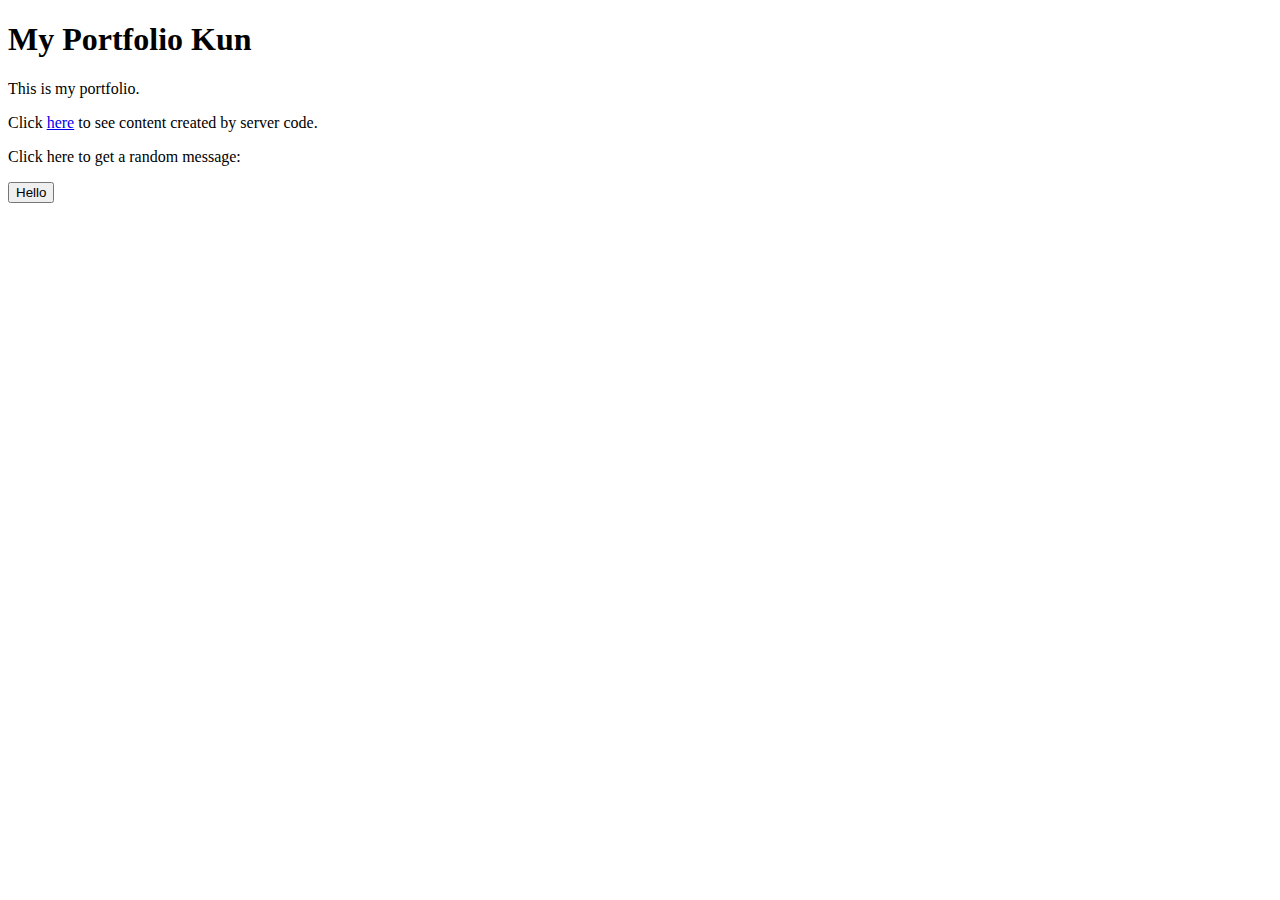
==== portfolio/src/main/webapp/index.html @ 441ecc34 "Update index.html" ====
<!DOCTYPE html>
<html>
  <head>
    <meta charset="UTF-8">
    <title>My Portfolio</title>
    <link rel="stylesheet" href="style.css">
    <script src="script.js"></script>
  </head>
  <body>
    <div id="content">
      <h1>My Portfolio Kun</h1>
      <p>This is my portfolio.</p>
      <p>Click <a href="/hello">here</a> to see content created by server code.</p>
      <p>Click here to get a random message:</p>
      <button onclick="addRandomGreeting()">Hello</button>
      <div id="greeting-container"></div>
    </div>
  </body>
</html>
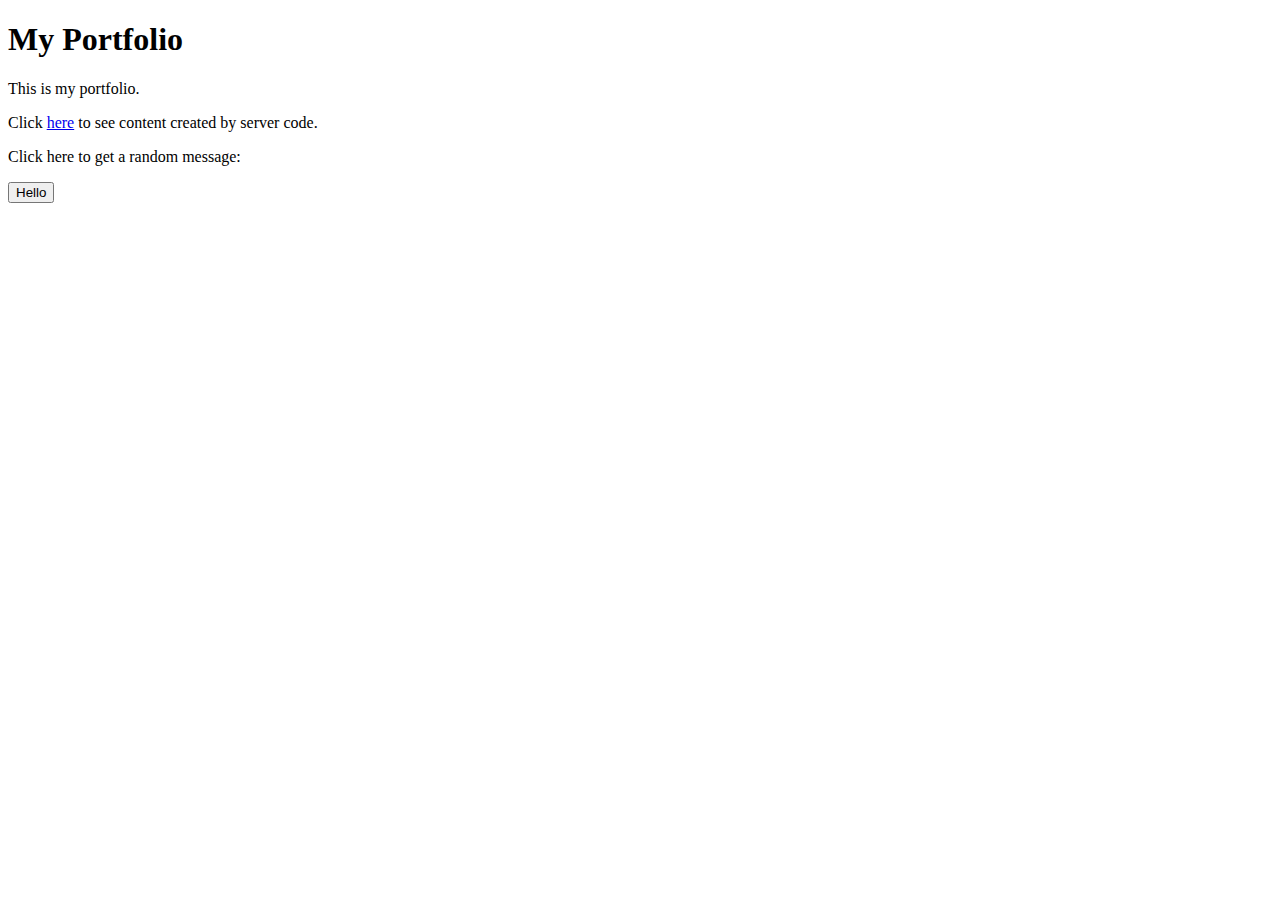
==== commit 071fcf11: "Update index.html" ====
--- a/portfolio/src/main/webapp/index.html
+++ b/portfolio/src/main/webapp/index.html
@@ -8,7 +8,7 @@
   </head>
   <body>
     <div id="content">
-      <h1>My Portfolio Kun</h1>
+      <h1>My Portfolio</h1>
       <p>This is my portfolio.</p>
       <p>Click <a href="/hello">here</a> to see content created by server code.</p>
       <p>Click here to get a random message:</p>
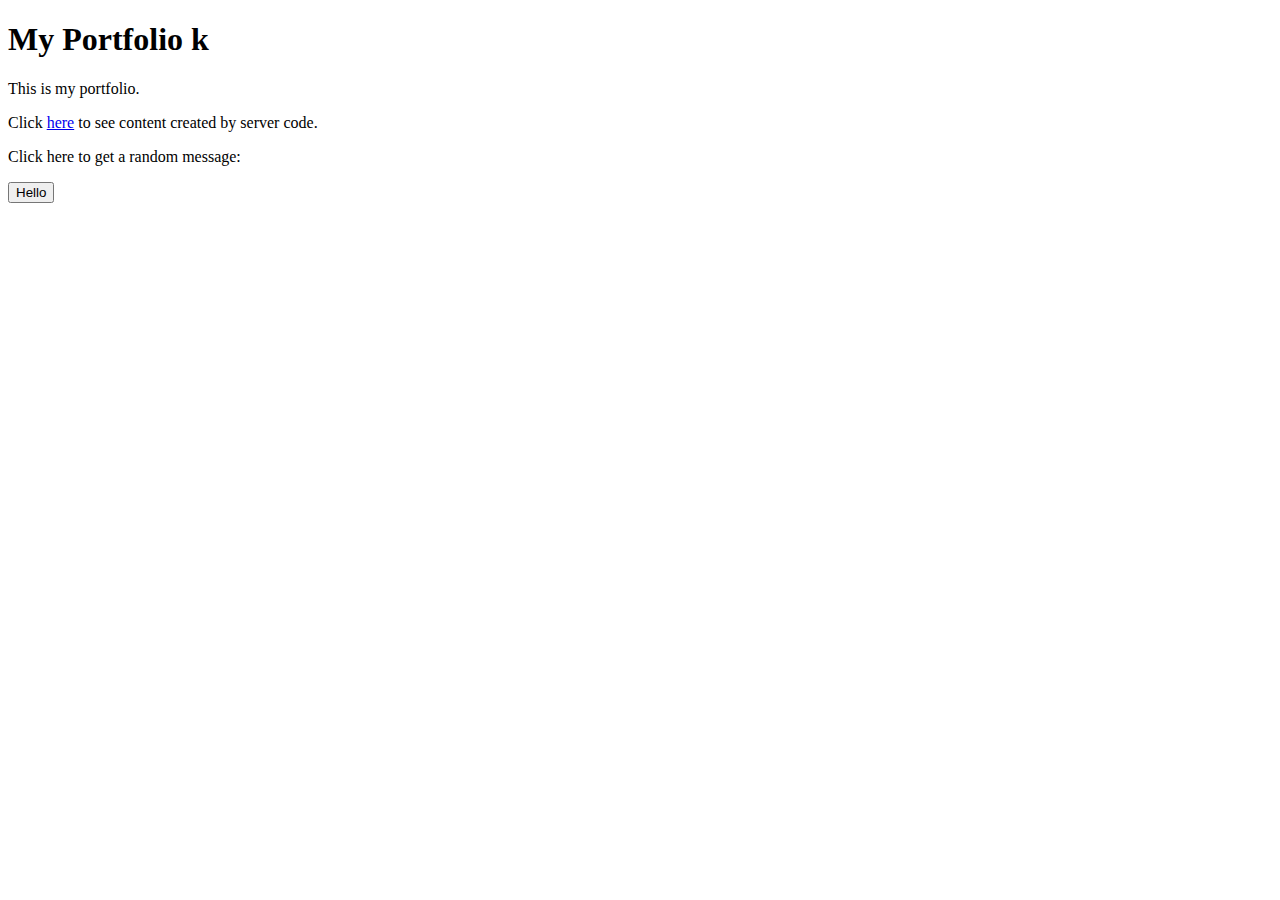
==== commit 2c68f404: "Update index.html" ====
--- a/portfolio/src/main/webapp/index.html
+++ b/portfolio/src/main/webapp/index.html
@@ -8,7 +8,7 @@
   </head>
   <body>
     <div id="content">
-      <h1>My Portfolio</h1>
+      <h1>My Portfolio k</h1>
       <p>This is my portfolio.</p>
       <p>Click <a href="/hello">here</a> to see content created by server code.</p>
       <p>Click here to get a random message:</p>
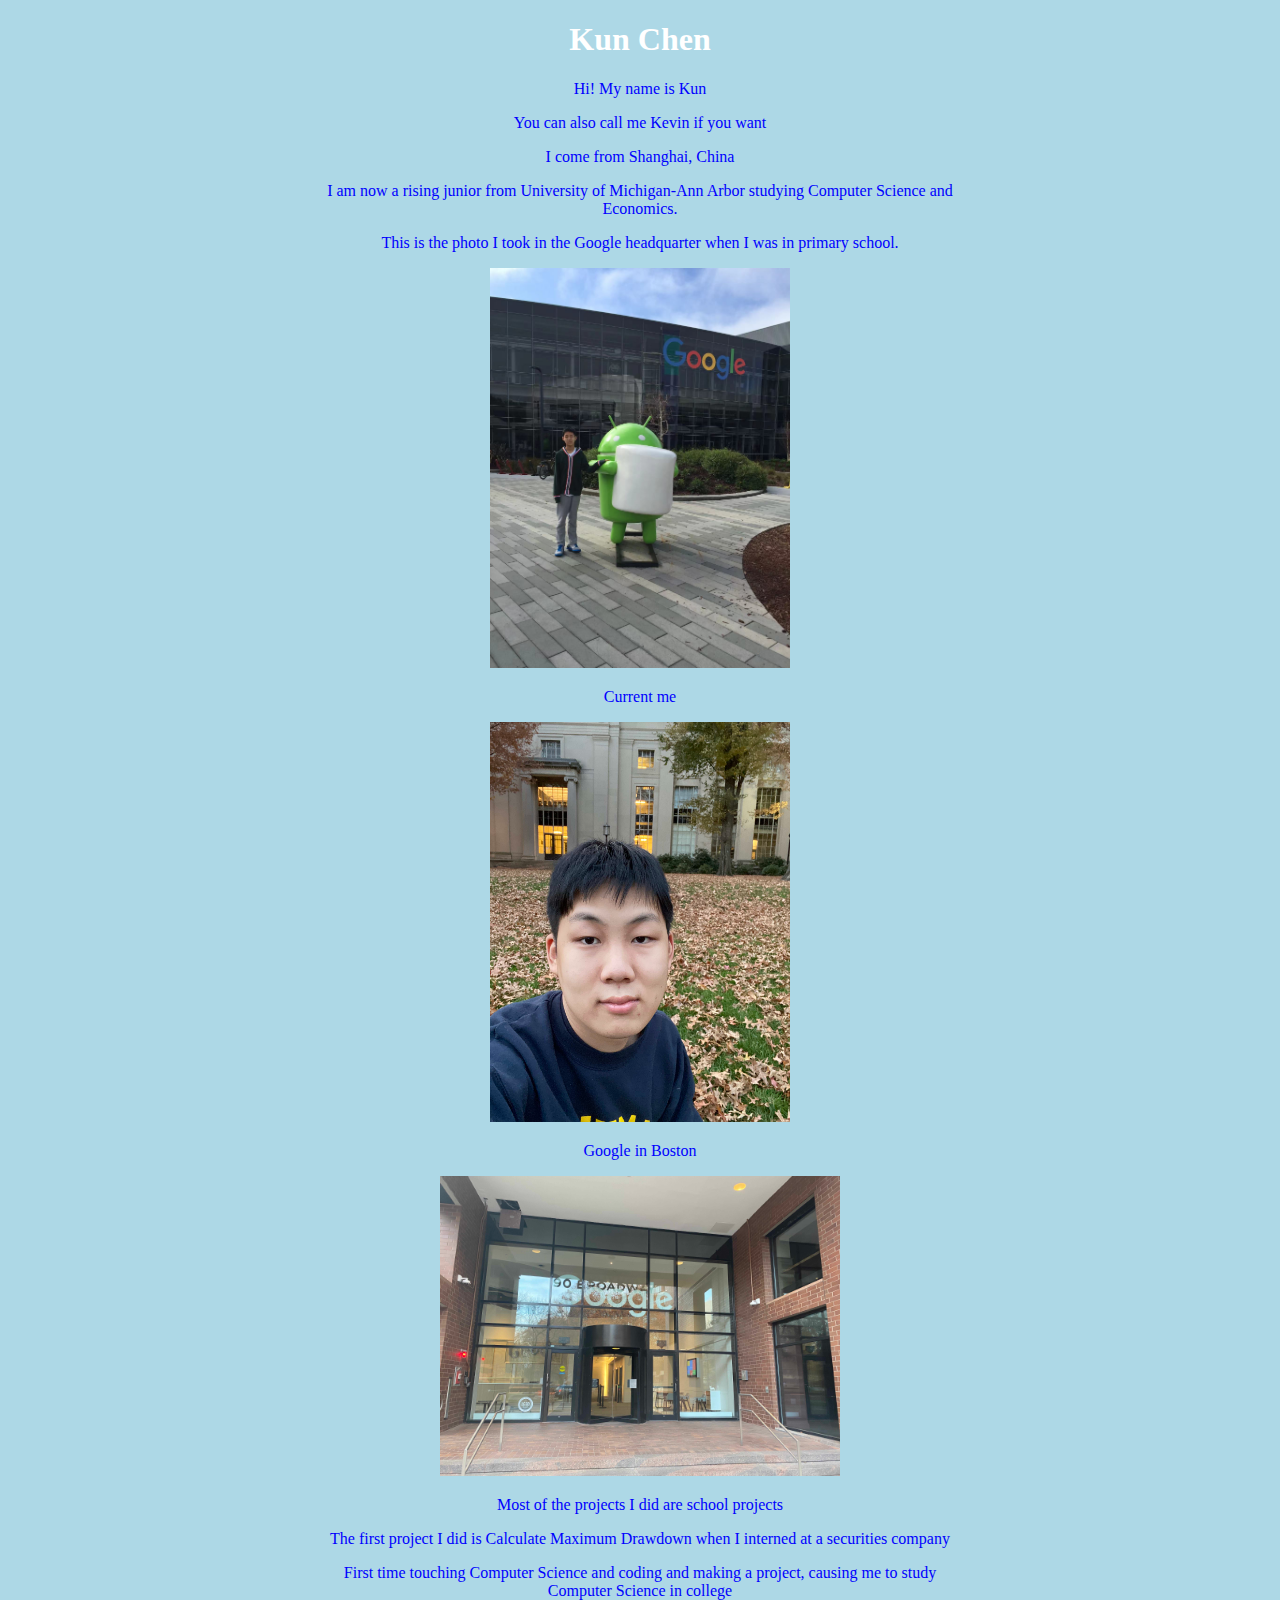
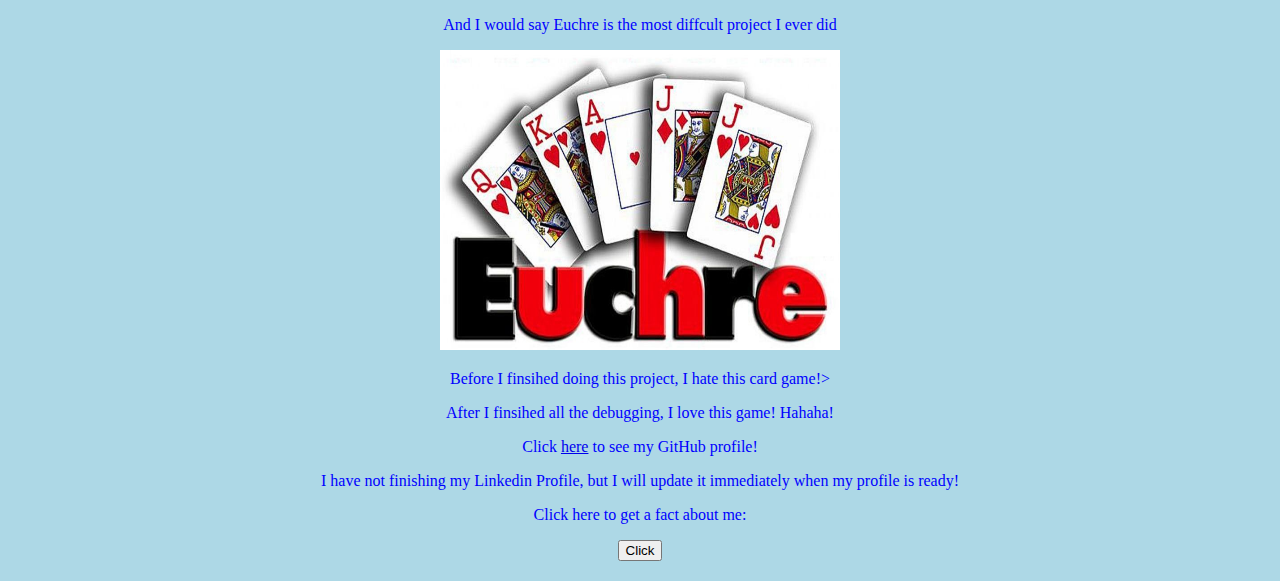
==== commit 0b176263: "YOUR COMMIT MESSAGE" ====
--- a/portfolio/src/main/webapp/index.html
+++ b/portfolio/src/main/webapp/index.html
@@ -7,13 +7,40 @@
     <script src="script.js"></script>
   </head>
   <body>
-    <div id="content">
-      <h1>My Portfolio k</h1>
-      <p>This is my portfolio.</p>
-      <p>Click <a href="/hello">here</a> to see content created by server code.</p>
-      <p>Click here to get a random message:</p>
-      <button onclick="addRandomGreeting()">Hello</button>
+    <div id="head">
+      <h1>Kun Chen</h1>
+  </div>
+      <div id="content">
+      <p>Hi! My name is Kun</p>
+      <p>You can also call me Kevin if you want</p>
+      <p>I come from Shanghai, China</p>
+      <p>I am now a rising junior from University of Michigan-Ann Arbor studying Computer Science and Economics.</p>
+      <p>This is the photo I took in the Google headquarter when I was in primary school.</p>
+      <img src="Image/1.jpg"
+      width="300"
+      height="400"/>
+      <p>Current me</p>
+      <img src="Image/2.jpg"
+      width="300"
+      height="400"/>
+      <p>Google in Boston</p>
+      <img src="Image2/3.jpg"
+      width="400"
+      height="300"/>
+      <p>Most of the projects I did are school projects</p>
+      <p>The first project I did is Calculate Maximum Drawdown when I interned at a securities company</p>
+      <p>First time touching Computer Science and coding and making a project, causing me to study Computer Science in college</p>
+      <p>And I would say Euchre is the most diffcult project I ever did</p>
+      <img src="Image/Euchre1.jpeg"
+      width="400"
+      height="300"/>
+      <p>Before I finsihed doing this project, I hate this card game!></p>
+      <p>After I finsihed all the debugging, I love this game! Hahaha!</p>
+      <p>Click <a href="https://github.com/kunchen7">here</a> to see my GitHub profile!</p>
+      <p>I have not finishing my Linkedin Profile, but I will update it immediately when my profile is ready!</p>
+      <p>Click here to get a fact about me:</p>
+      <button onclick="addRandomGreeting()">Click</button>
+    </div>
       <div id="greeting-container"></div>
-    </div>
   </body>
 </html>
--- a/portfolio/src/main/webapp/style.css
+++ b/portfolio/src/main/webapp/style.css
@@ -0,0 +1,20 @@
+#head{
+    color:white;
+    text-align:center;
+}
+#content {
+  margin-left: auto;
+  margin-right: auto;
+  width: 650px;
+  text-align:center;
+  color:blue;
+}
+#greeting-container {
+  margin-top: 20px;
+  text-align:center;
+}
+
+body{
+    background-color: lightblue;
+}
+
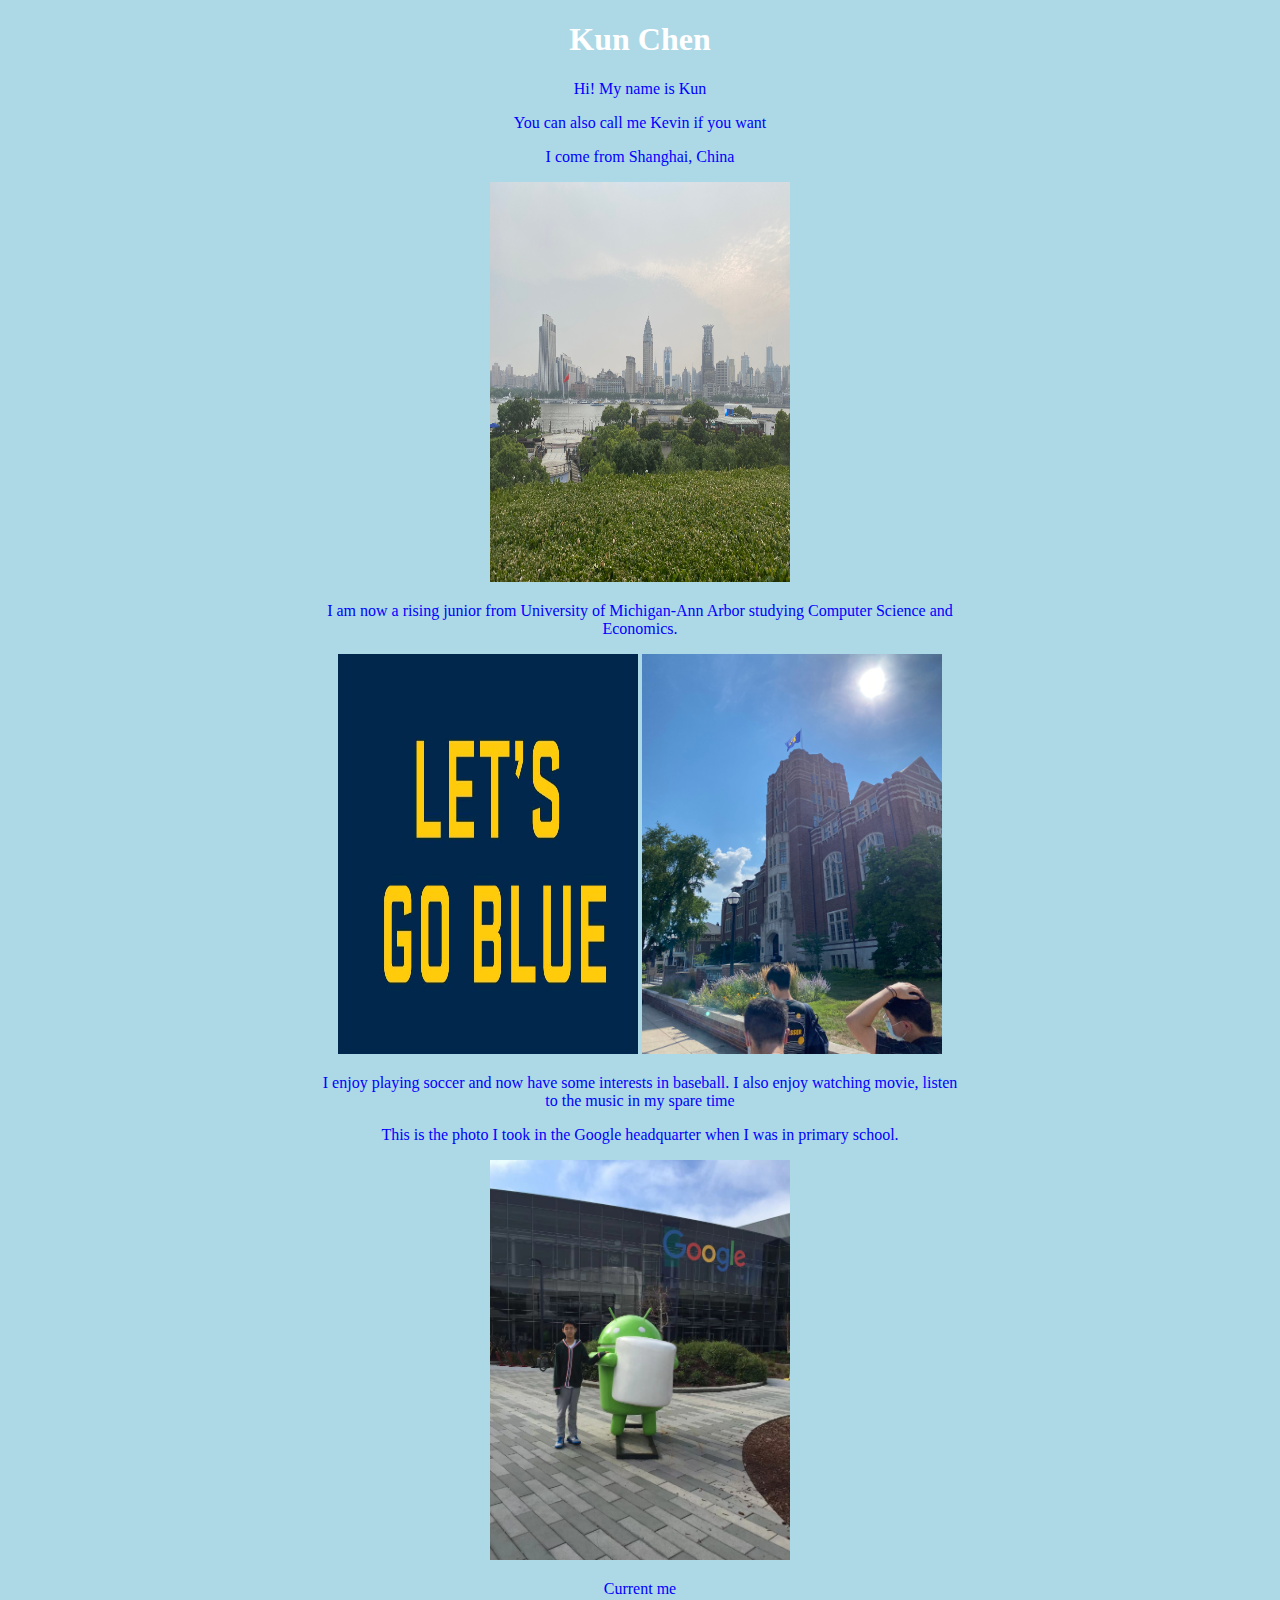
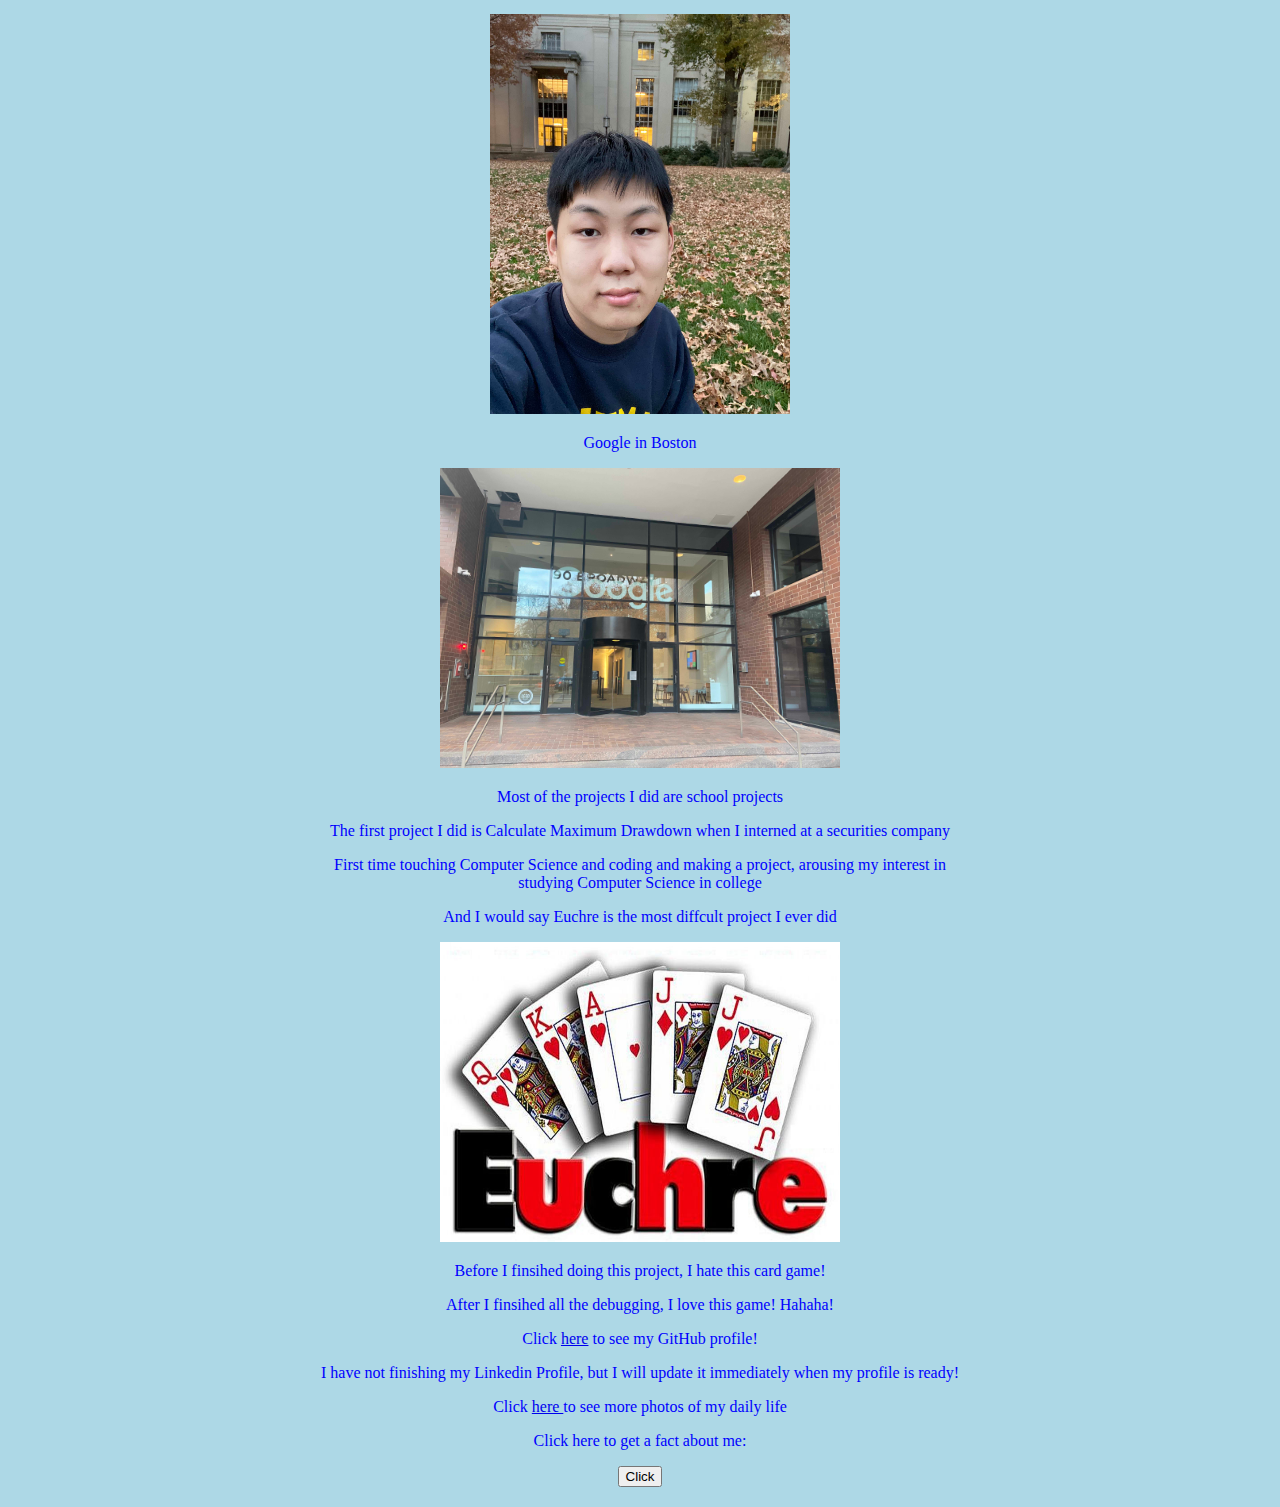
==== commit 7b2cea43: "Commit" ====
--- a/portfolio/src/main/webapp/index.html
+++ b/portfolio/src/main/webapp/index.html
@@ -14,7 +14,17 @@
       <p>Hi! My name is Kun</p>
       <p>You can also call me Kevin if you want</p>
       <p>I come from Shanghai, China</p>
+      <img src="Image/IMG-3089.jpg"
+      width="300"
+      height="400"/>
       <p>I am now a rising junior from University of Michigan-Ann Arbor studying Computer Science and Economics.</p>
+      <img src="Image/IMG-2826.JPG"
+      width="300"
+      height="400"/>
+      <img src="Image/IMG-3884.jpg"
+      width="300"
+      height="400"/>
+      <p>I enjoy playing soccer and now have some interests in baseball. I also enjoy watching movie, listen to the music in my spare time</p>
       <p>This is the photo I took in the Google headquarter when I was in primary school.</p>
       <img src="Image/1.jpg"
       width="300"
@@ -29,18 +39,19 @@
       height="300"/>
       <p>Most of the projects I did are school projects</p>
       <p>The first project I did is Calculate Maximum Drawdown when I interned at a securities company</p>
-      <p>First time touching Computer Science and coding and making a project, causing me to study Computer Science in college</p>
+      <p>First time touching Computer Science and coding and making a project, arousing my interest in studying Computer Science in college</p>
       <p>And I would say Euchre is the most diffcult project I ever did</p>
       <img src="Image/Euchre1.jpeg"
       width="400"
       height="300"/>
-      <p>Before I finsihed doing this project, I hate this card game!></p>
+      <p>Before I finsihed doing this project, I hate this card game!</p>
       <p>After I finsihed all the debugging, I love this game! Hahaha!</p>
       <p>Click <a href="https://github.com/kunchen7">here</a> to see my GitHub profile!</p>
       <p>I have not finishing my Linkedin Profile, but I will update it immediately when my profile is ready!</p>
+      <p>Click <a href="photo.html">here </a> to see more photos of my daily life</p>
       <p>Click here to get a fact about me:</p>
-      <button onclick="addRandomGreeting()">Click</button>
+      <button onclick="getRandomFact()">Click</button>
     </div>
-      <div id="greeting-container"></div>
+      <div id="fact-container"></div>
   </body>
 </html>
--- a/portfolio/src/main/webapp/style.css
+++ b/portfolio/src/main/webapp/style.css
@@ -9,7 +9,7 @@
   text-align:center;
   color:blue;
 }
-#greeting-container {
+#fact-container {
   margin-top: 20px;
   text-align:center;
 }
@@ -18,3 +18,7 @@
     background-color: lightblue;
 }
 
+#photo{
+    color:black;
+    text-align:center;
+}
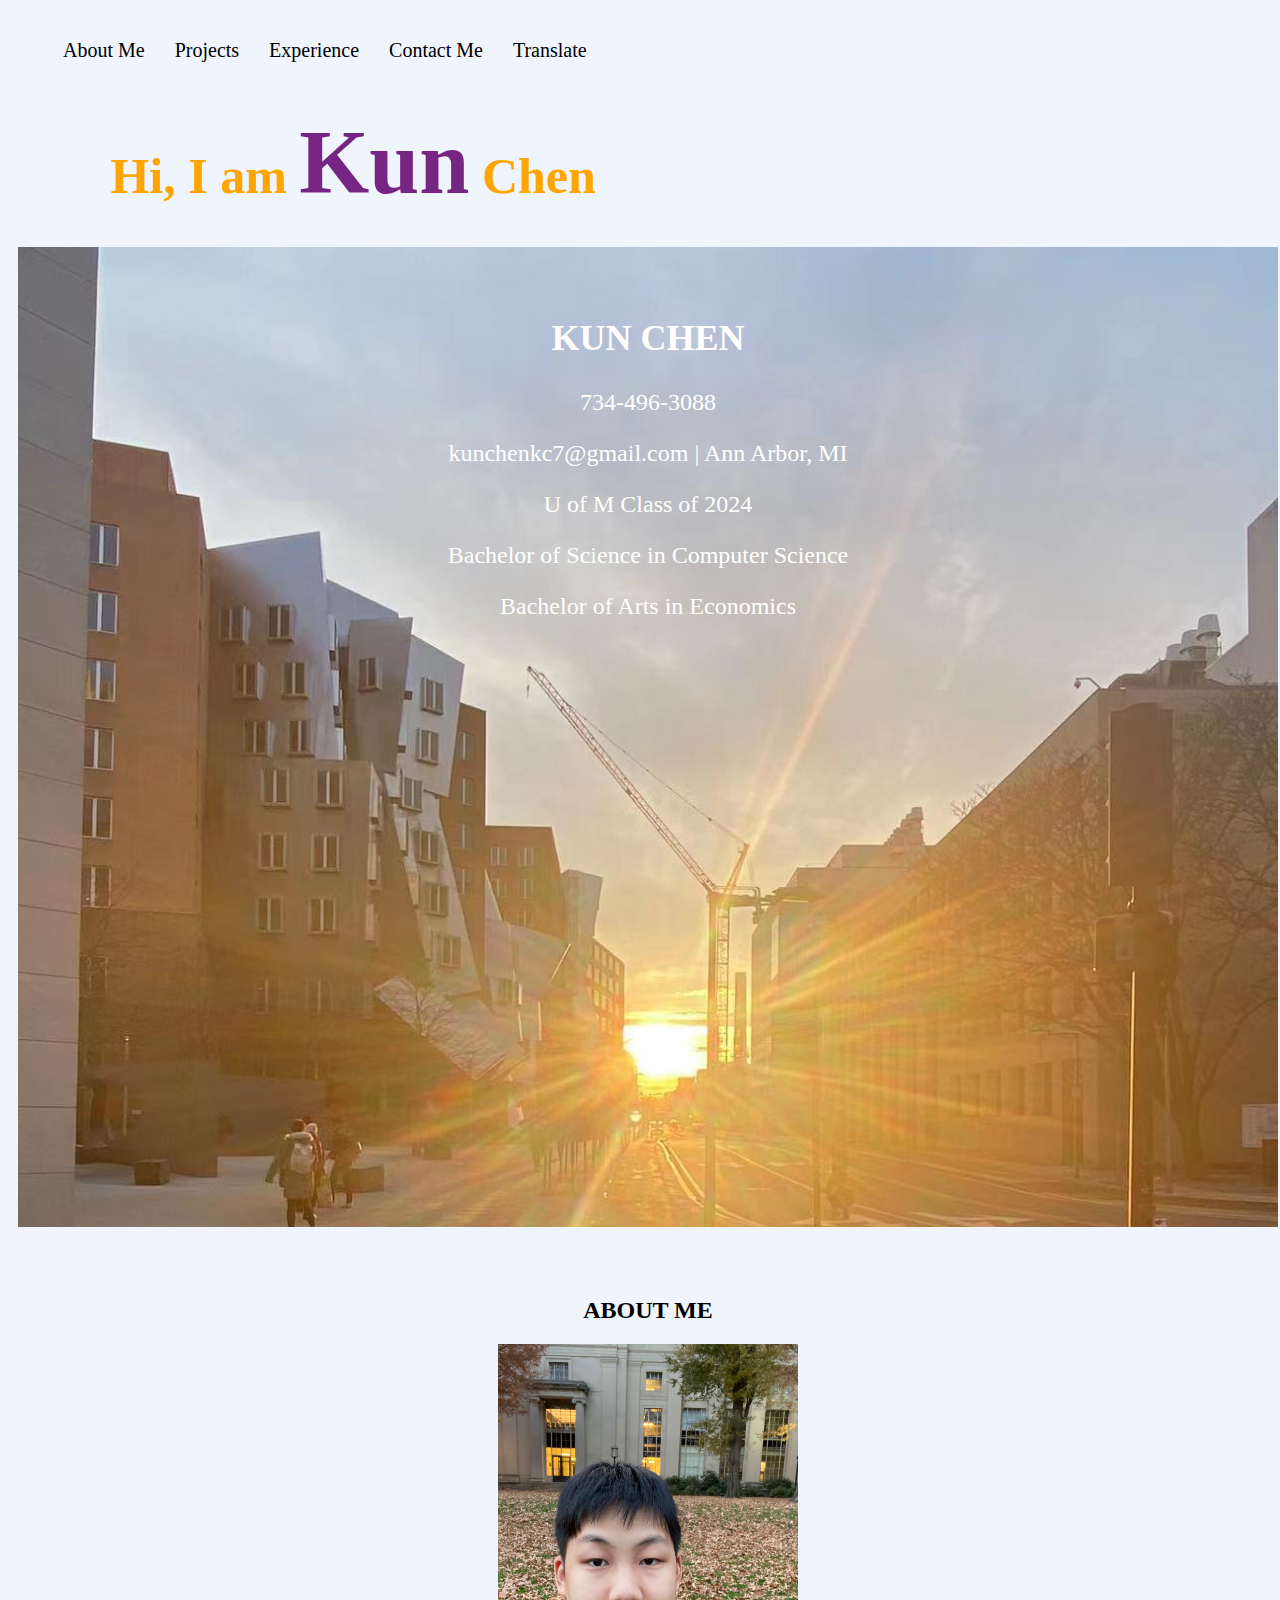
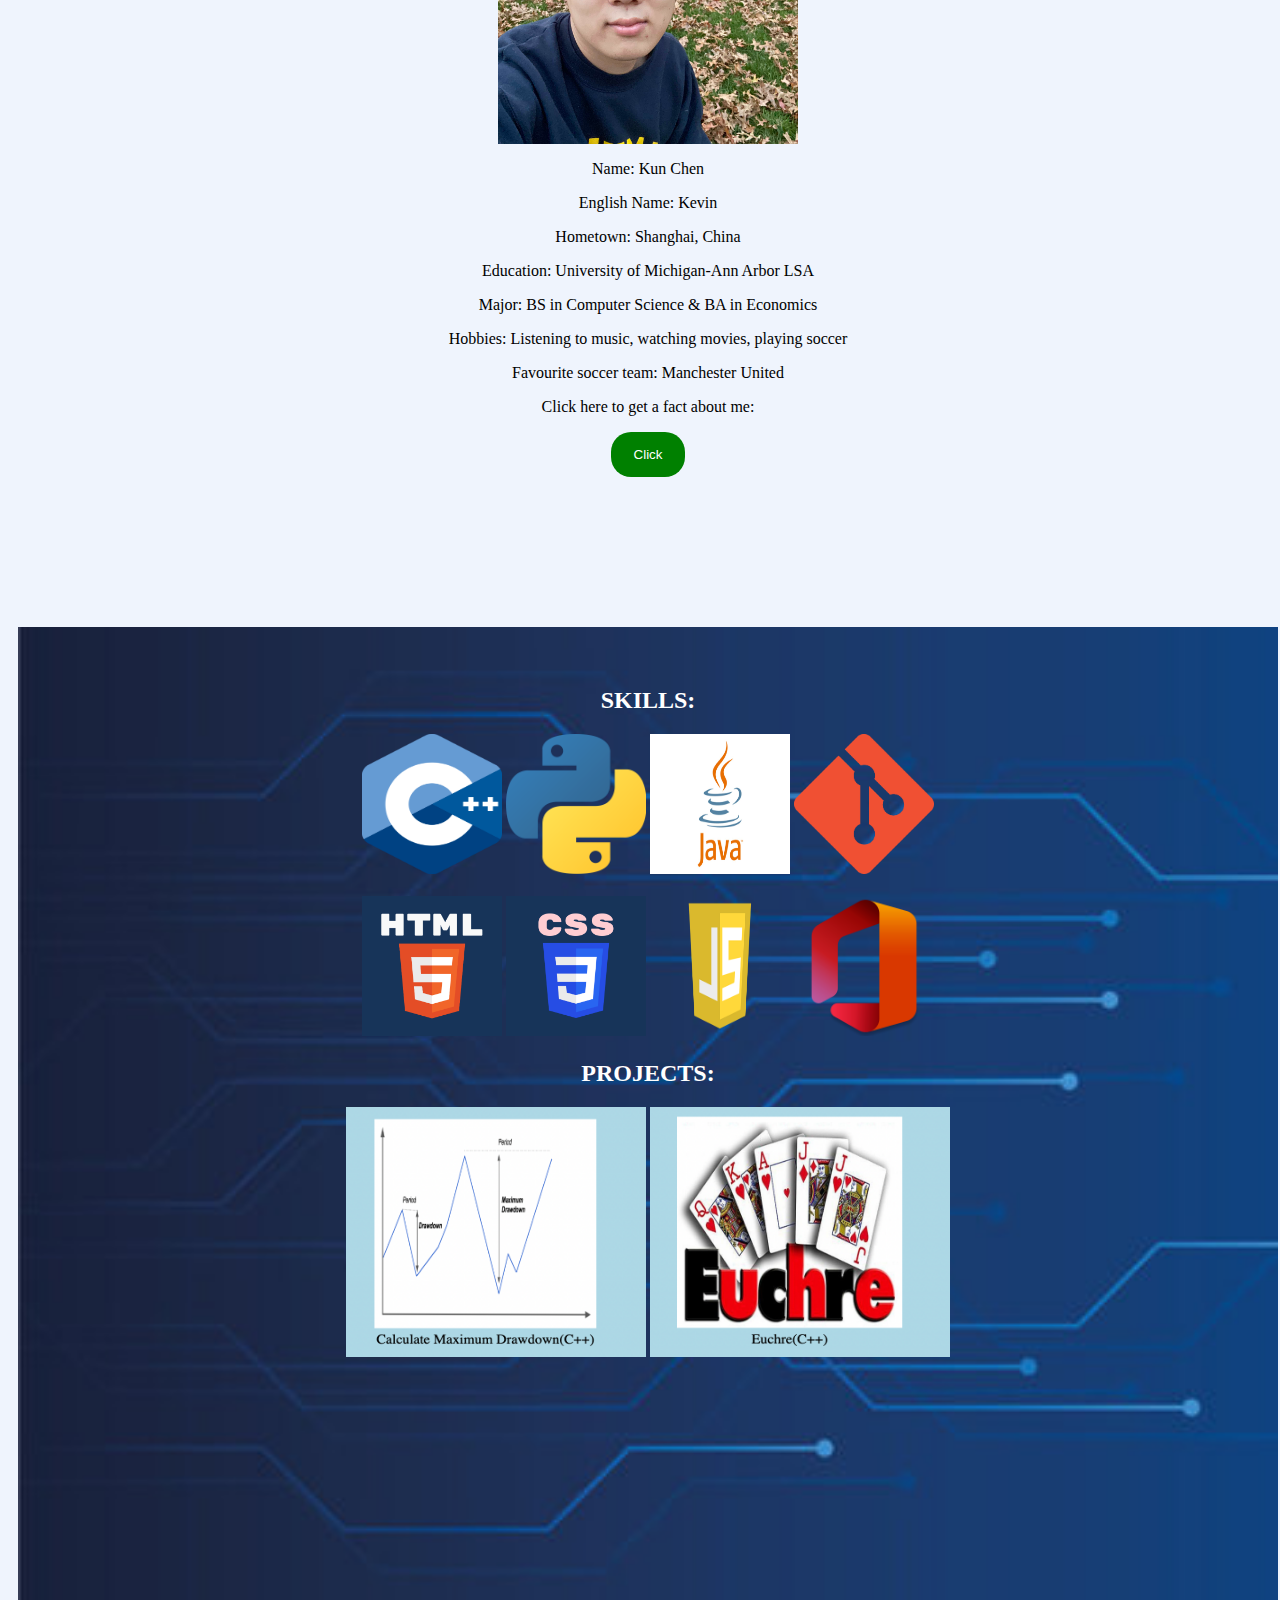
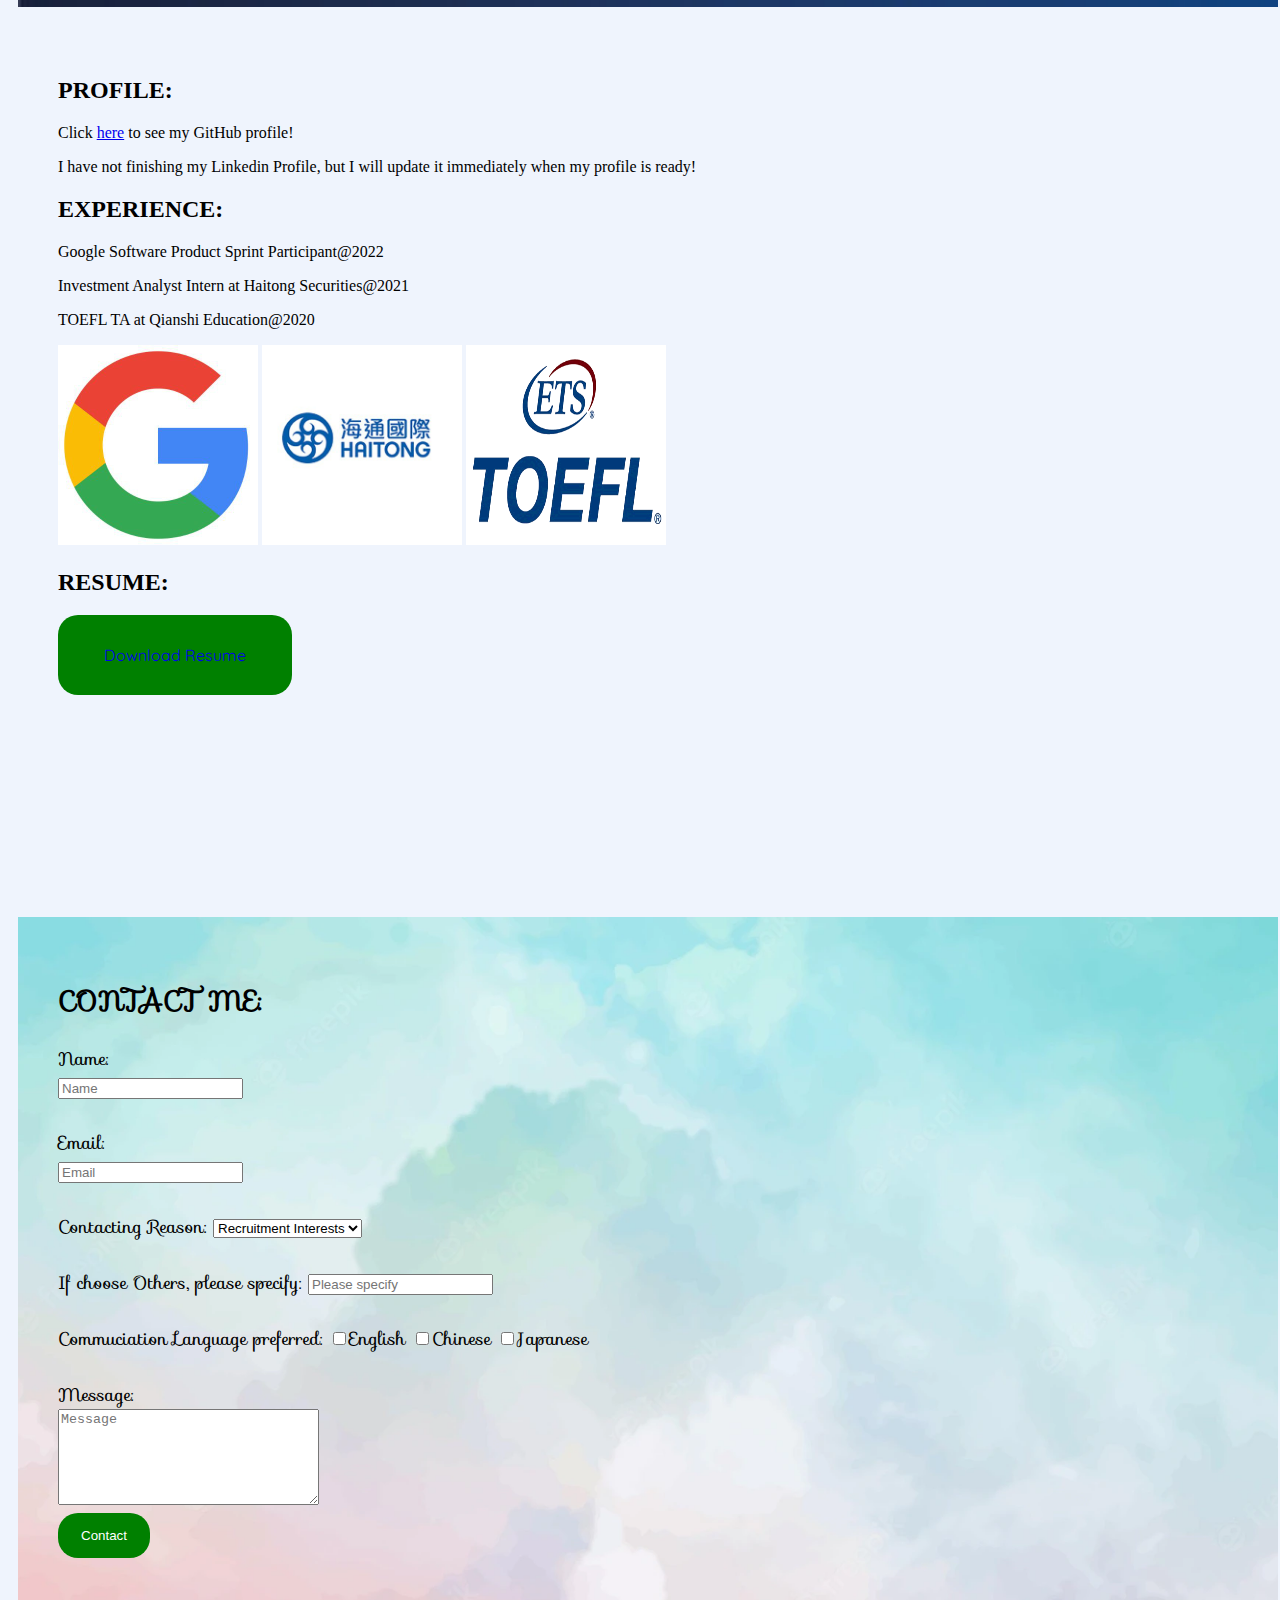
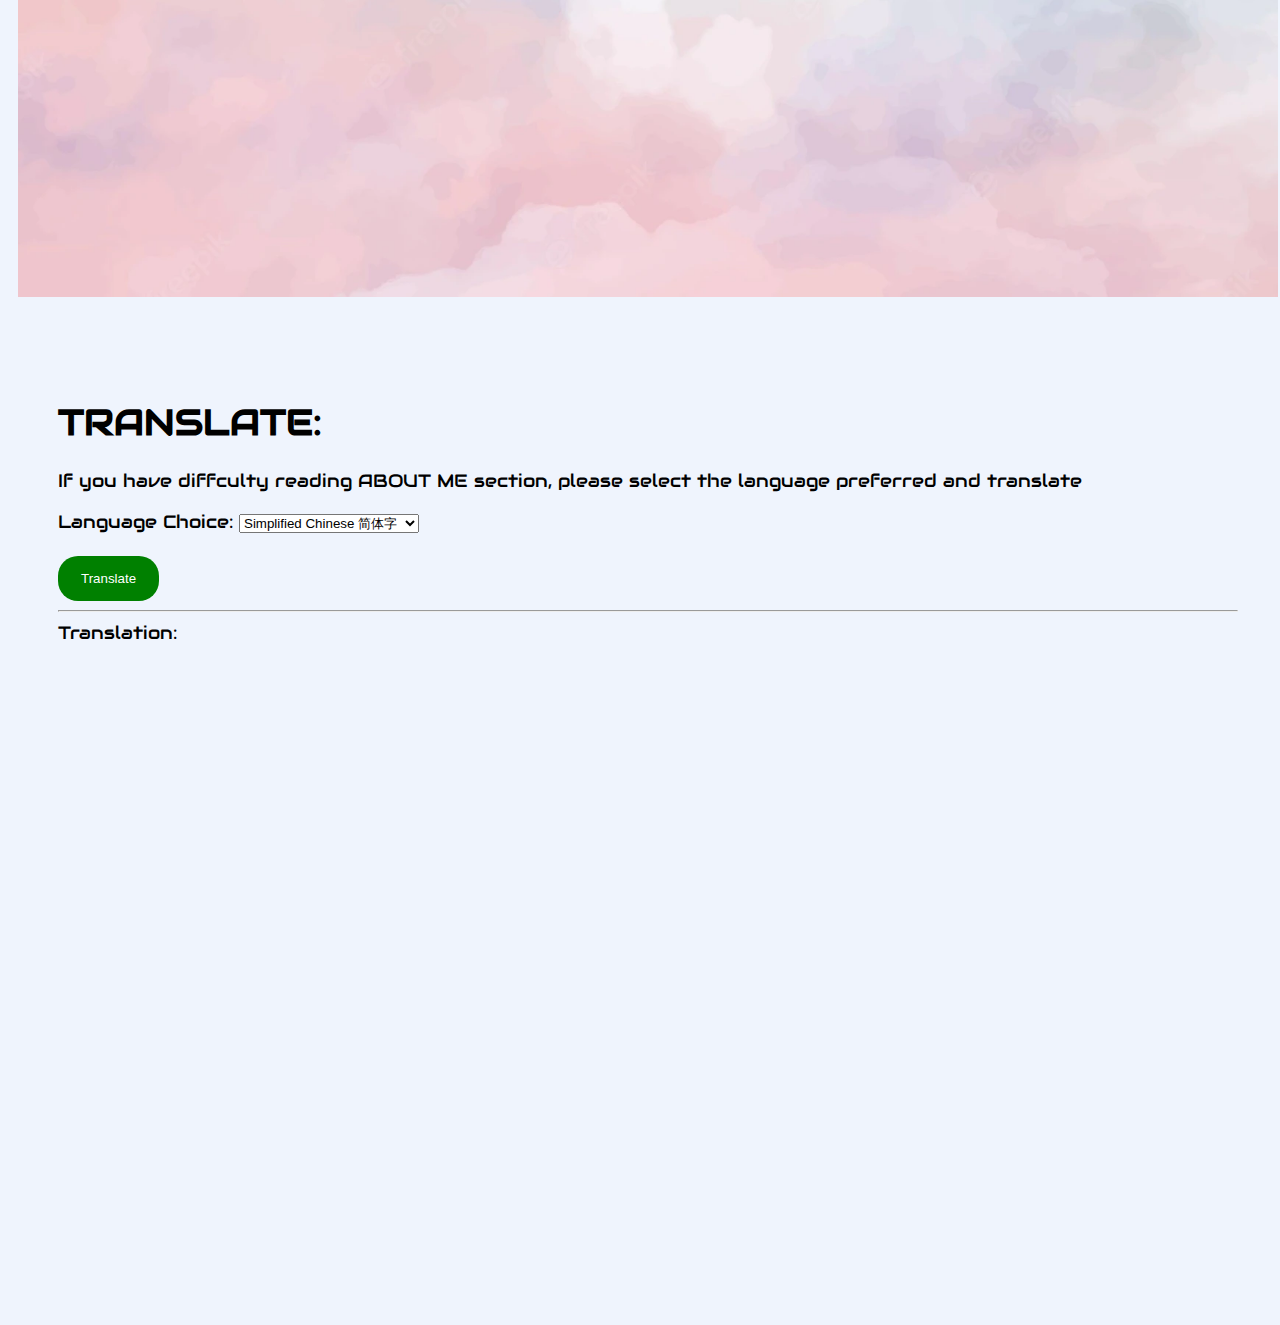
==== commit dfeffabd: "Commit" ====
--- a/portfolio/src/main/webapp/index.html
+++ b/portfolio/src/main/webapp/index.html
@@ -4,54 +4,142 @@
     <meta charset="UTF-8">
     <title>My Portfolio</title>
     <link rel="stylesheet" href="style.css">
+    <link rel="stylesheet" href="https://fonts.googleapis.com/css?family=Sofia">
+    <link rel="stylesheet" href="https://fonts.googleapis.com/css?family=Audiowide">
+    <link rel="preconnect" href="https://fonts.googleapis.com">
+<link rel="preconnect" href="https://fonts.gstatic.com" crossorigin>
+<link href="https://fonts.googleapis.com/css2?family=Quicksand:wght@500&display=swap" rel="stylesheet">
     <script src="script.js"></script>
   </head>
   <body>
-    <div id="head">
-      <h1>Kun Chen</h1>
-  </div>
-      <div id="content">
-      <p>Hi! My name is Kun</p>
-      <p>You can also call me Kevin if you want</p>
-      <p>I come from Shanghai, China</p>
-      <img src="Image/IMG-3089.jpg"
-      width="300"
-      height="400"/>
-      <p>I am now a rising junior from University of Michigan-Ann Arbor studying Computer Science and Economics.</p>
-      <img src="Image/IMG-2826.JPG"
-      width="300"
-      height="400"/>
-      <img src="Image/IMG-3884.jpg"
-      width="300"
-      height="400"/>
-      <p>I enjoy playing soccer and now have some interests in baseball. I also enjoy watching movie, listen to the music in my spare time</p>
-      <p>This is the photo I took in the Google headquarter when I was in primary school.</p>
-      <img src="Image/1.jpg"
-      width="300"
-      height="400"/>
-      <p>Current me</p>
-      <img src="Image/2.jpg"
-      width="300"
-      height="400"/>
-      <p>Google in Boston</p>
-      <img src="Image2/3.jpg"
-      width="400"
-      height="300"/>
-      <p>Most of the projects I did are school projects</p>
-      <p>The first project I did is Calculate Maximum Drawdown when I interned at a securities company</p>
-      <p>First time touching Computer Science and coding and making a project, arousing my interest in studying Computer Science in college</p>
-      <p>And I would say Euchre is the most diffcult project I ever did</p>
-      <img src="Image/Euchre1.jpeg"
-      width="400"
-      height="300"/>
-      <p>Before I finsihed doing this project, I hate this card game!</p>
-      <p>After I finsihed all the debugging, I love this game! Hahaha!</p>
+    <div class ="nav">
+        <nav>
+        <ul>
+     <a href="#aboutme">About Me</a>
+    <a href="#projects">Projects</a>
+     <a href="#myprofile" >Experience</a>
+    <a href="#contact" >Contact Me</a>
+     <a href="#translate">Translate</a>
+    </ul>
+</nav>
+    </div>
+    <div class="first">
+        <h1>Hi, I am <span>Kun</span> Chen</h1>
+    </div>
+    <div id="kc">
+        <h2><center>KUN CHEN</center></h2>
+        <p>734-496-3088</p>
+        <p>kunchenkc7@gmail.com | Ann Arbor, MI</p>
+        <p>U of M Class of 2024</p>
+        <p>Bachelor of Science in Computer Science</p>
+        <p>Bachelor of Arts in Economics</p>
+    </div>
+      <div id="aboutme">
+    <h2><center>ABOUT ME</center></h2>
+    <a href="photo.html">
+    <img src="Image/2.jpg" 
+    width="300"
+    height="400"
+    align="center" />
+</a>
+      <p>Name: Kun Chen</p>
+      <p>English Name: Kevin</p>
+      <p>Hometown: Shanghai, China</p>
+      <p>Education: University of Michigan-Ann Arbor LSA</p>
+      <p>Major: BS in Computer Science & BA in Economics</p>
+      <p>Hobbies: Listening to music, watching movies, playing soccer</p>
+      <p>Favourite soccer team: Manchester United</p>
+      <p>Click here to get a fact about me:</p>
+      <button id="fact" onclick="getRandomFact()">Click</button>
+      <div id="fact-container">
+        <form action="/form-handler" method="POST">
+        </div>
+      </div>
+      <div id="projects">
+     <h2>SKILLS: </h2>
+     <img src="Image/c++.jpg" width="140" height="140">
+     <img src="Image/python.jpg" width="140" height="140">
+     <img src="Image/java.jpg" width="140" height="140">
+     <img src="Image/git.jpg" width="140" height="140>"     
+     <br/><br/><br/>
+     <img src="Image/html.jpg" width="140" height="140">
+     <img src="Image/css.jpg" width="140" height="140">
+     <img src="Image/javascript.jpg" width="140" height="140">
+     <img src="Image/ms.jpg" width="140" height="140">
+     <h2>PROJECTS: </h2>
+     <img src="Image/md.jpg" width="300" height="250" />
+    <img src="Image/e.jpg" width="300" height="250" />
+    </div>
+      <div id="myprofile">
+      <h2>PROFILE: </h2>
       <p>Click <a href="https://github.com/kunchen7">here</a> to see my GitHub profile!</p>
       <p>I have not finishing my Linkedin Profile, but I will update it immediately when my profile is ready!</p>
-      <p>Click <a href="photo.html">here </a> to see more photos of my daily life</p>
-      <p>Click here to get a fact about me:</p>
-      <button onclick="getRandomFact()">Click</button>
+      <h2>EXPERIENCE: </h2>
+      <p>Google Software Product Sprint Participant@2022</p>
+      <p>Investment Analyst Intern at Haitong Securities@2021</p>
+      <p>TOEFL TA at Qianshi Education@2020</p>
+      <img src="Image/googlelogo.jpg" width="200" height="200">
+      <img src="Image/haitong.jpg" width="200" height="200">
+      <img src="Image/toefl.jpg" width="200" height="200">
+      <br/>
+    <h2>RESUME: </h2>
+      <div id="resume">
+      <button id="resume"><a href="Kun,Chen.pdf" style="text-decoration: none;" download>Download Resume</a></button>
     </div>
-      <div id="fact-container"></div>
+        </div>
+        <div id="contact">
+        <h2>CONTACT ME: </h2>
+        <form action="/form-handler" method="POST">
+        Name: <br/><input type="text" name="name-input" placeholder="Name"/>
+        <br/><br/>
+        Email:<br/><input type="text" name="email-input" placeholder="Email"/>
+        <br/><br/>
+        Contacting Reason: <select name = "wc-input">
+        <option value="Recruitment">Recruitment Interests</option>
+        <option value="Make Friends">Make Friends</option>
+        <option value="Others">Others</option>
+        </select>
+    </br></br>
+        If choose Others, please specify: <input type="text" name="other-input" placeholder="Please specify"/>
+        <br/><br/>
+        Commuciation Language preferred: 
+        <input type="checkbox" name="language" value="English"/>English
+        <input type="checkbox" name="language" value="Chinee"/>Chinese
+        <input type="checkbox" name="language" value="Japanese"/>Japanese
+        <br/><br/>
+        Message: <br/><textarea rows="6" cols ="30" name="message-input" placeholder="Message"></textarea>
+        <br/>
+        <input id="cont" type="submit" value="Contact"/>
+    </form> 
+</div>
+<br/>
+<div id = "translate">
+<h1>TRANSLATE: </h1>
+<p>If you have diffculty reading ABOUT ME section, please select the language preferred and translate</p>
+<textarea id="text">
+    Name: Kun Chen
+    English Name: Kevin
+    Hometown: Shanghai, China
+    Education: University of Michigan-Ann Arbor LSA
+    Major: BS in Computer Science & BA in Economics
+    Hobbies: Listening to music, watching movies, playing soccer
+    Favourite soccer team: Manchester United
+</textarea>
+Language Choice: 
+    <select id="language">
+  <option value="zh-CN">Simplified Chinese 简体字</option>
+  <option value="zh-TW">Traditional Chinese 繁体字</option>
+  <option value="ja">Japanese にほんご</option>
+  <option value="ko">Korean 한국어</option>
+  <option value="es">Spanich Español</option>
+    </select>
+<br/>
+<br/>
+<button id="tran" onclick="requestTranslation();">Translate</button>
+
+<hr/>
+<div id="result">Translation: </div>
+
+</div>
   </body>
 </html>
--- a/portfolio/src/main/webapp/style.css
+++ b/portfolio/src/main/webapp/style.css
@@ -7,7 +7,7 @@
   margin-right: auto;
   width: 650px;
   text-align:center;
-  color:blue;
+  color:white;
 }
 #fact-container {
   margin-top: 20px;
@@ -15,10 +15,165 @@
 }
 
 body{
-    background-color: lightblue;
+    background-color: #eff4fd;
+    width:100%;
+    height:100%;
 }
 
-#photo{
+#redirect{    
+    background-color:#eff4fd;
     color:black;
     text-align:center;
 }
+
+.nav{
+    display:flex;
+    width:120%;
+    margin:auto;
+    align-items: left;
+    justify-content: space-between;
+    font-family: cursive;
+}
+.nav a{
+    float:left;
+    font-size:20px;
+    color: black;
+    text-align: center;
+    padding: 15px 15px; 
+    text-decoration: none;
+}
+.nav a:hover{
+    background-color:white;
+}
+
+#aboutme{
+    padding:40px;
+    margin:10px;
+    text-align: center;
+    min-height:100vh;
+    color:black;
+}
+
+#projects{
+    text-align: center;
+    padding:40px;
+    font-size: medium;
+    margin:10px;
+    min-height: 100vh;
+    background-image: url("Image/tech.jpg");
+    background-size: cover;
+    color:white;
+}
+#myprofile{
+    padding:40px;
+    font-size: medium;
+    margin:10px;
+    min-height:90vh;
+    color:black;
+}
+#kc{
+    margin:10px;
+    padding:40px;
+    font-size: x-large;
+    text-align: center;
+    font-family: cursive;
+    color:white;
+    background-image: url("Image/mit.JPG");
+    background-size: cover;
+    min-height: 100vh;
+    max-height:100vh;
+}
+
+
+#contact{
+    font-family: "Sofia", sans-serif;
+    padding:40px;
+    min-height: 100vh;
+    max-height:100vh;
+    font-size: large;
+    margin:10px;
+    background-image: url("Image/bg2.jpg");
+    background-size: cover;
+}
+
+#translate{
+    font-family: "Audiowide", sans-serif;
+    min-height:100vh;
+    max-height:100vh;
+    padding:40px;
+    font-size: large;
+    margin:10px;
+     color:black;
+}
+
+#text{
+    display:none;
+}
+
+#resume{
+    font-size:medium;
+    font-family: 'Quicksand', sans-serif;
+}
+.first{
+    margin-left:8%;
+    margin-right:15%;
+    width:100%;
+    height:100%;
+}
+.first h1{
+    font-size:50px;
+    color:orange;
+}
+
+span{
+    color:#772583;
+    font-size:90px;
+}
+
+#tran{
+    display:inline-block;
+    padding:15px 23px;
+    font-size:30;
+    outline:none;
+    background-color:green;
+    color:white;
+    border:none;
+    border-radius:20px;
+    cursor:progress;
+}
+
+#fact{
+    display:inline-block;
+    padding:15px 23px;
+    font-size:30;
+    outline:none;
+    background-color:green;
+    color:white;
+    border:none;
+    border-radius:20px;
+    cursor:pointer; 
+}
+
+#cont{
+    display:inline-block;
+    padding:15px 23px;
+    font-size:30;
+    outline:none;
+    background-color:green;
+    color:white;
+    border:none;
+    border-radius:20px;
+    cursor:progress; 
+}
+
+#resume{
+    display:inline-block;
+    padding:15px 23px;
+    font-size:30;
+    outline:none;
+    background-color:green;
+    color:white;
+    border:none;
+    border-radius:20px;
+    cursor:pointer;  
+}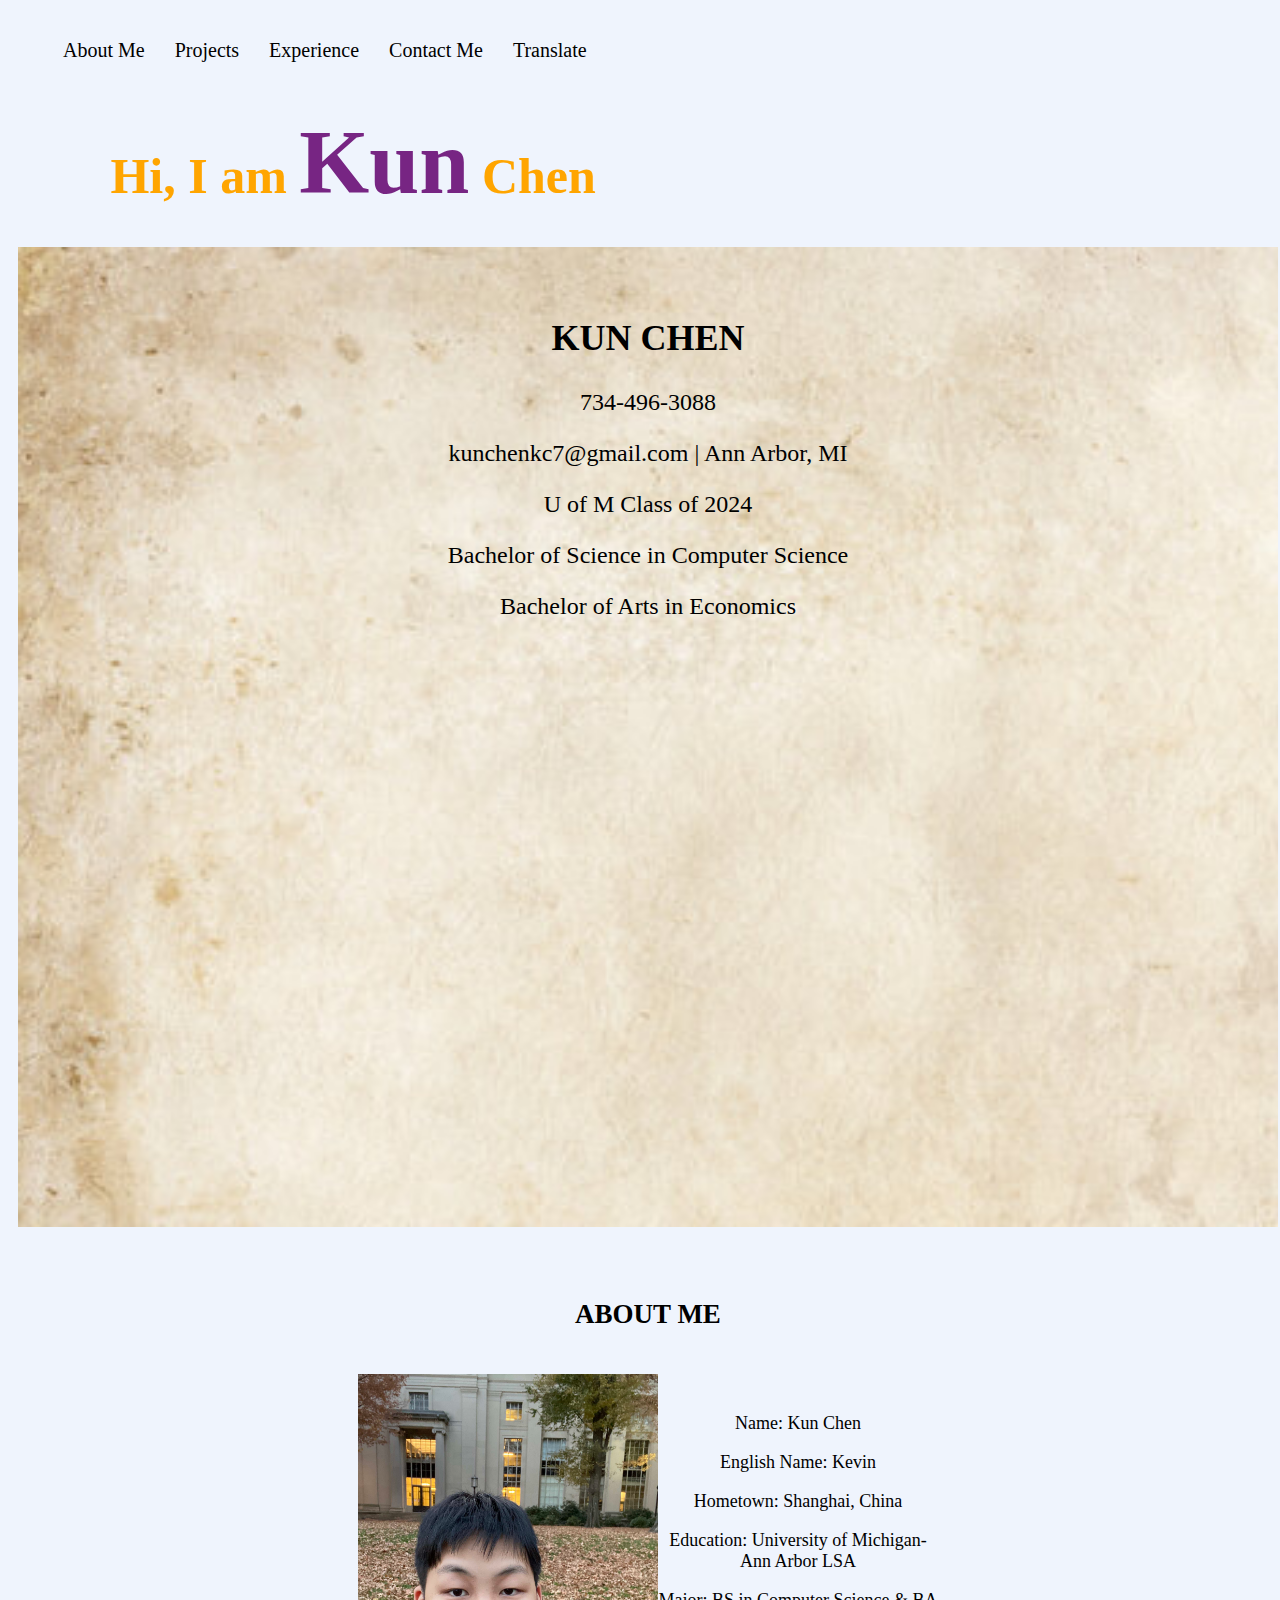
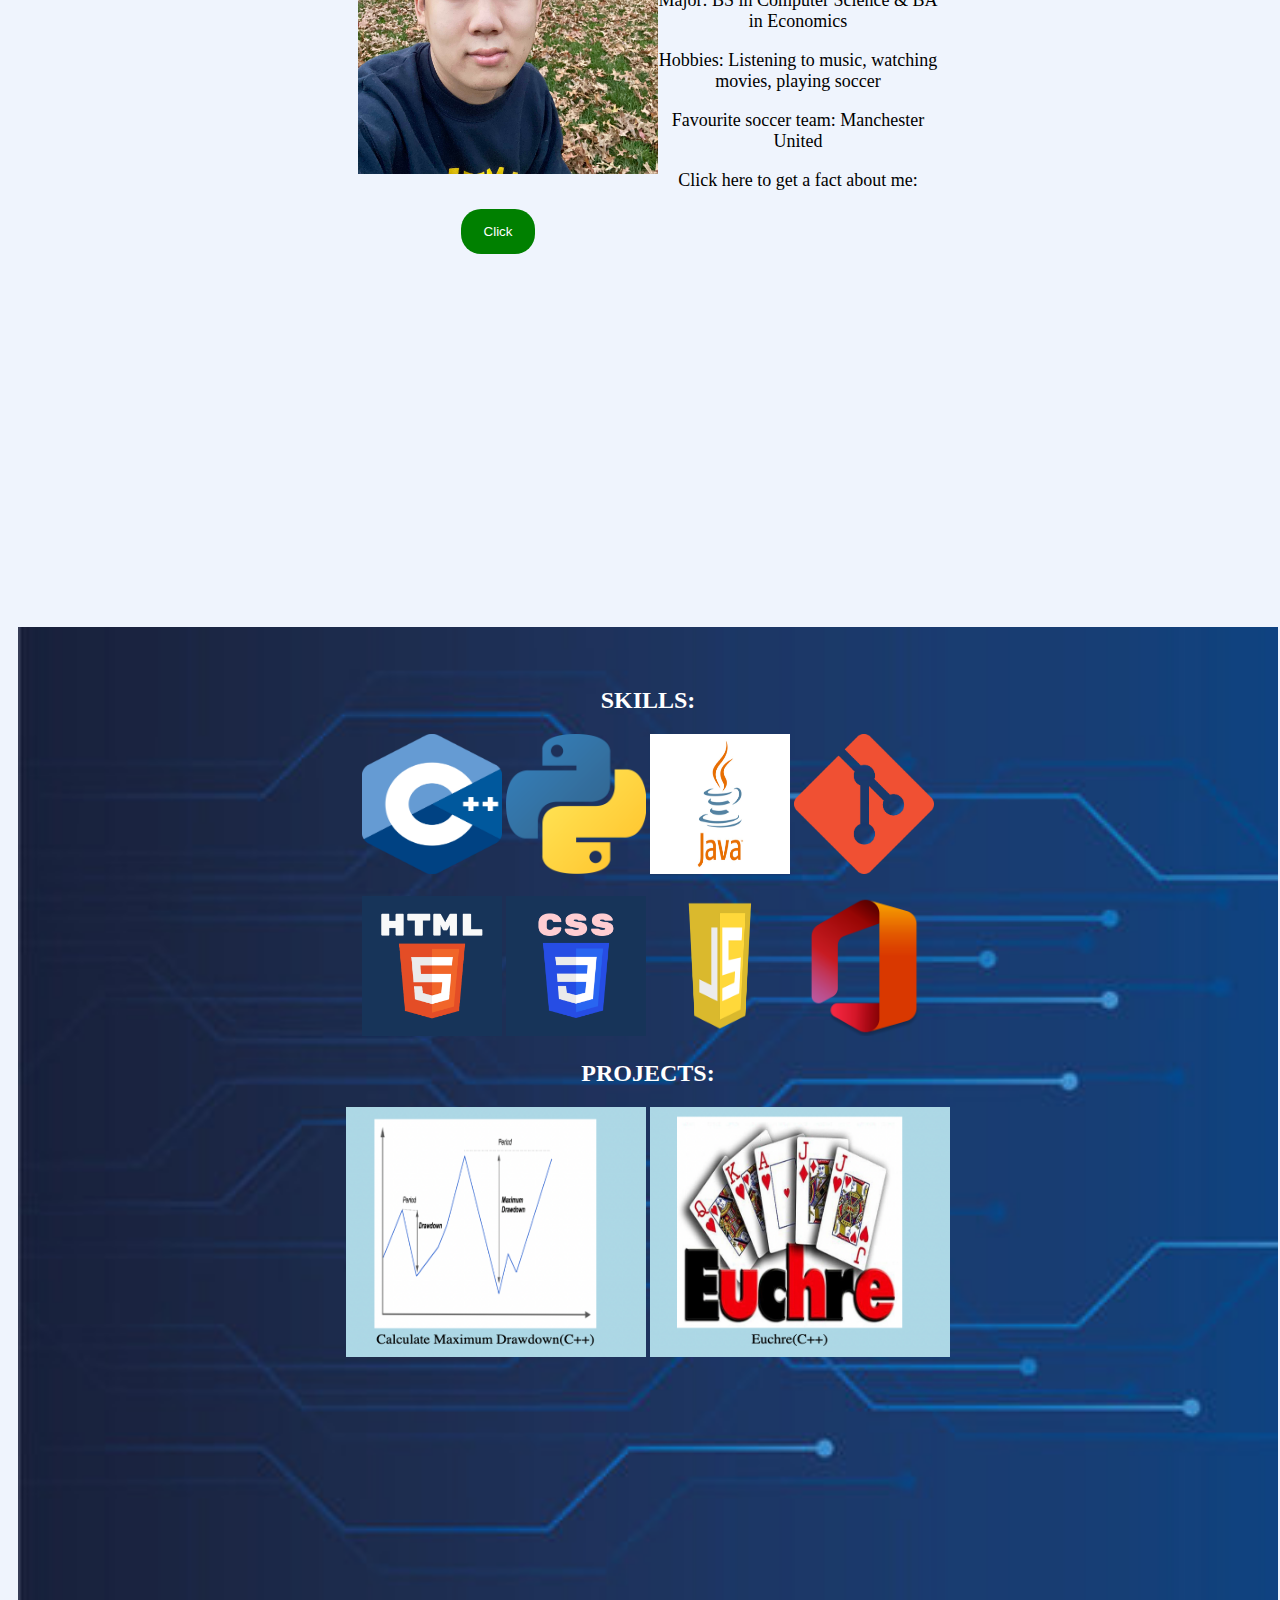
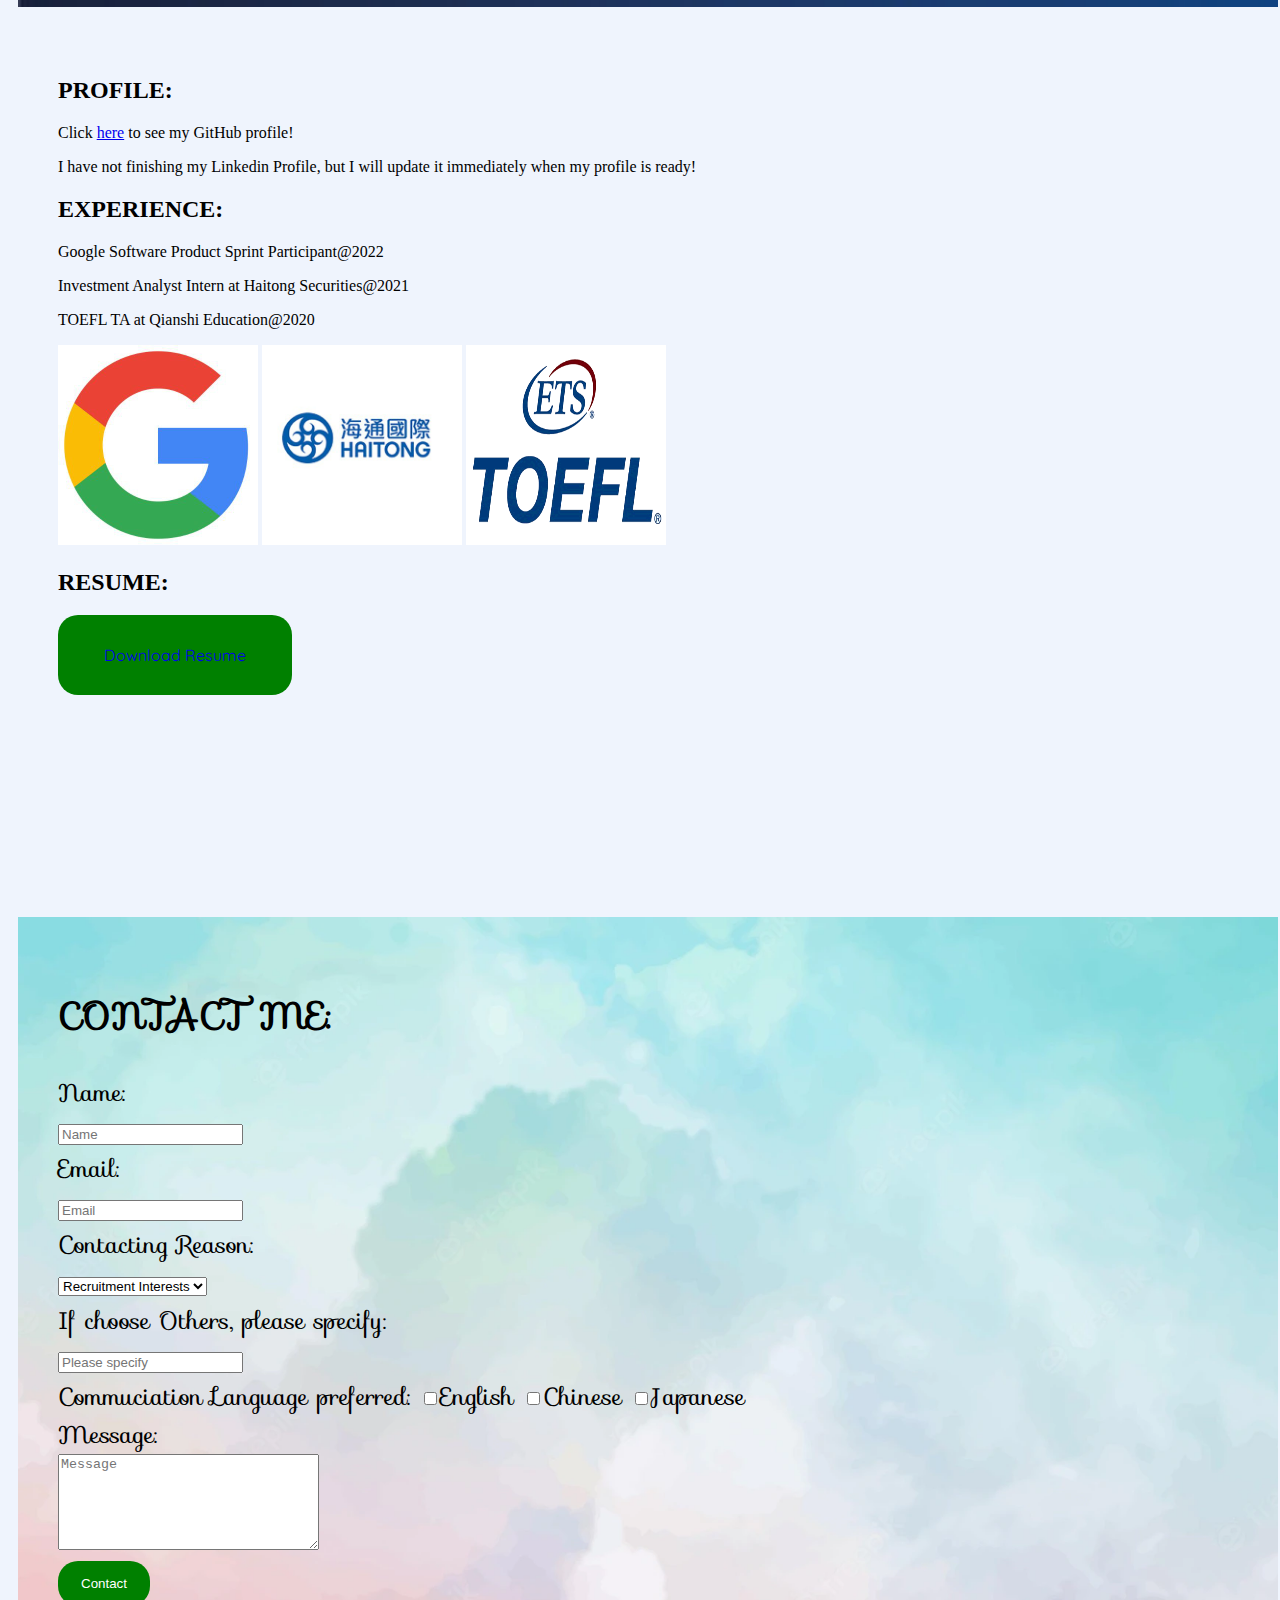
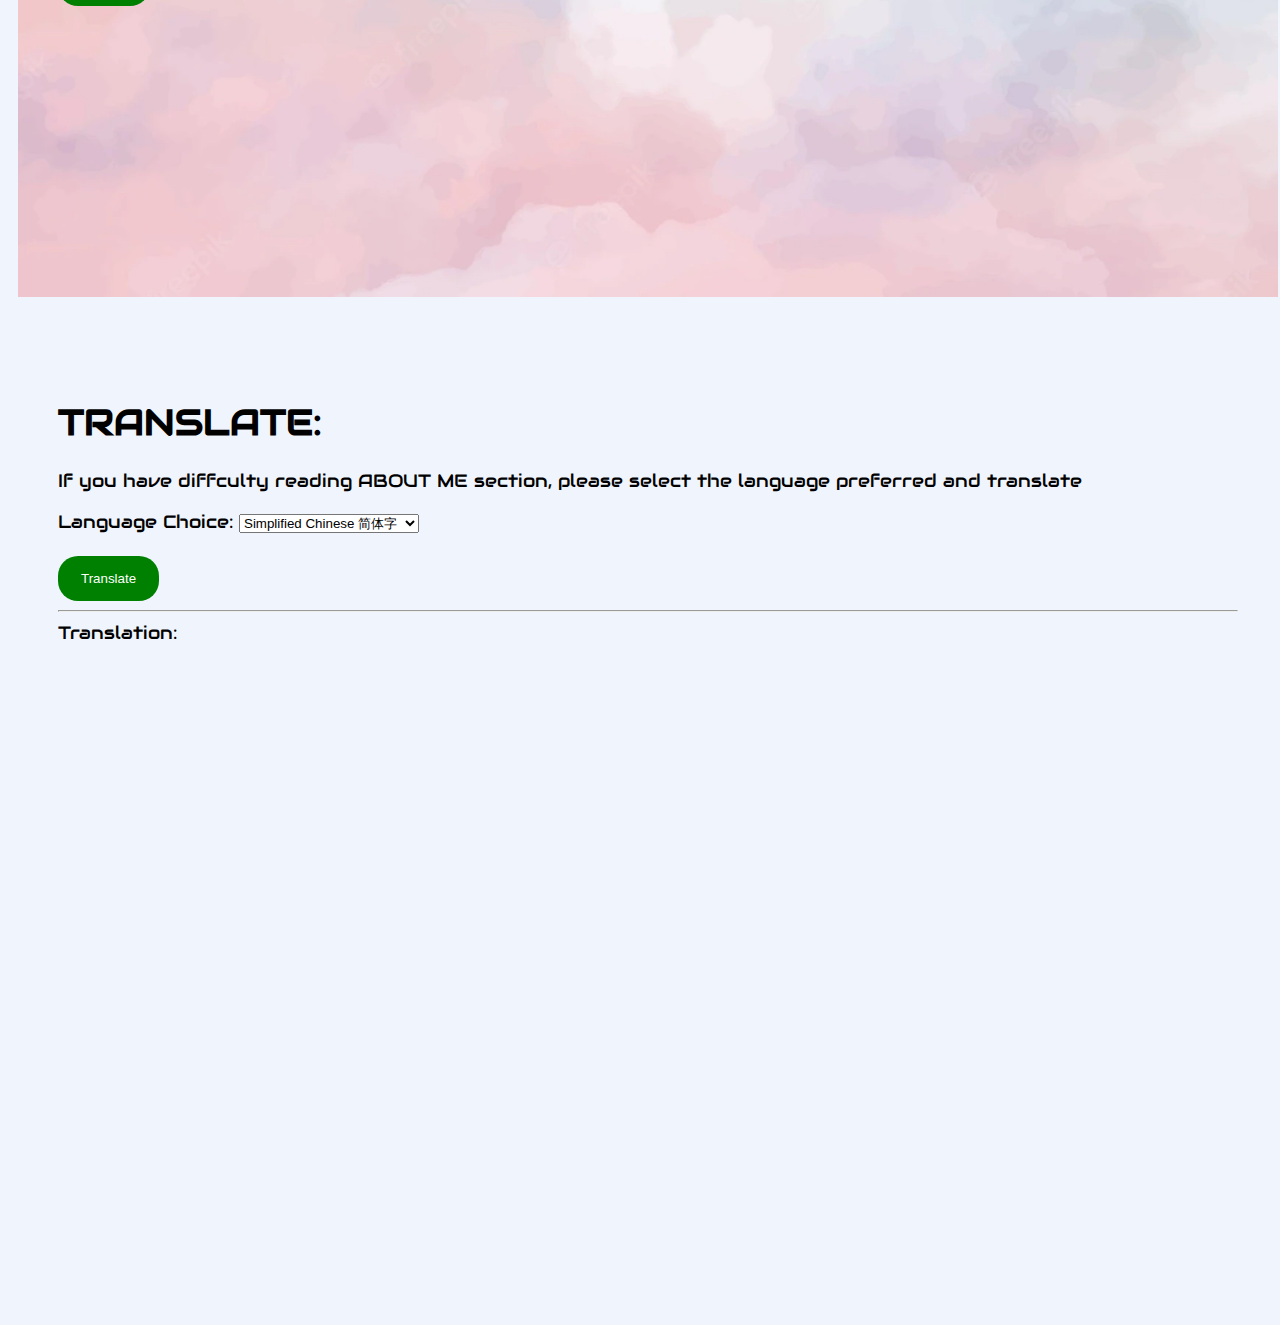
==== commit 8efed1e3: "Commit" ====
--- a/portfolio/src/main/webapp/index.html
+++ b/portfolio/src/main/webapp/index.html
@@ -1,122 +1,131 @@
 <!DOCTYPE html>
 <html>
-  <head>
-    <meta charset="UTF-8">
-    <title>My Portfolio</title>
-    <link rel="stylesheet" href="style.css">
-    <link rel="stylesheet" href="https://fonts.googleapis.com/css?family=Sofia">
-    <link rel="stylesheet" href="https://fonts.googleapis.com/css?family=Audiowide">
-    <link rel="preconnect" href="https://fonts.googleapis.com">
-<link rel="preconnect" href="https://fonts.gstatic.com" crossorigin>
-<link href="https://fonts.googleapis.com/css2?family=Quicksand:wght@500&display=swap" rel="stylesheet">
-    <script src="script.js"></script>
-  </head>
-  <body>
-    <div class ="nav">
-        <nav>
-        <ul>
-     <a href="#aboutme">About Me</a>
-    <a href="#projects">Projects</a>
-     <a href="#myprofile" >Experience</a>
-    <a href="#contact" >Contact Me</a>
-     <a href="#translate">Translate</a>
-    </ul>
-</nav>
-    </div>
-    <div class="first">
-        <h1>Hi, I am <span>Kun</span> Chen</h1>
-    </div>
-    <div id="kc">
-        <h2><center>KUN CHEN</center></h2>
-        <p>734-496-3088</p>
-        <p>kunchenkc7@gmail.com | Ann Arbor, MI</p>
-        <p>U of M Class of 2024</p>
-        <p>Bachelor of Science in Computer Science</p>
-        <p>Bachelor of Arts in Economics</p>
-    </div>
-      <div id="aboutme">
-    <h2><center>ABOUT ME</center></h2>
-    <a href="photo.html">
-    <img src="Image/2.jpg" 
-    width="300"
-    height="400"
-    align="center" />
-</a>
-      <p>Name: Kun Chen</p>
-      <p>English Name: Kevin</p>
-      <p>Hometown: Shanghai, China</p>
-      <p>Education: University of Michigan-Ann Arbor LSA</p>
-      <p>Major: BS in Computer Science & BA in Economics</p>
-      <p>Hobbies: Listening to music, watching movies, playing soccer</p>
-      <p>Favourite soccer team: Manchester United</p>
-      <p>Click here to get a fact about me:</p>
-      <button id="fact" onclick="getRandomFact()">Click</button>
-      <div id="fact-container">
-        <form action="/form-handler" method="POST">
+    <head>
+        <meta charset="UTF-8" />
+        <title>My Portfolio</title>
+        <link rel="stylesheet" href="style.css" />
+        <link rel="stylesheet" href="https://fonts.googleapis.com/css?family=Sofia" />
+        <link rel="stylesheet" href="https://fonts.googleapis.com/css?family=Audiowide" />
+        <link rel="preconnect" href="https://fonts.googleapis.com" />
+        <link rel="preconnect" href="https://fonts.gstatic.com" crossorigin />
+        <link href="https://fonts.googleapis.com/css2?family=Quicksand:wght@500&display=swap" rel="stylesheet" />
+        <script src="script.js"></script>
+    </head>
+    <body>
+        <div class="nav">
+            <nav>
+                <ul>
+                    <a href="#aboutme">About Me</a>
+                    <a href="#projects">Projects</a>
+                    <a href="#myprofile">Experience</a>
+                    <a href="#contact">Contact Me</a>
+                    <a href="#translate">Translate</a>
+                </ul>
+            </nav>
         </div>
-      </div>
-      <div id="projects">
-     <h2>SKILLS: </h2>
-     <img src="Image/c++.jpg" width="140" height="140">
-     <img src="Image/python.jpg" width="140" height="140">
-     <img src="Image/java.jpg" width="140" height="140">
-     <img src="Image/git.jpg" width="140" height="140>"     
-     <br/><br/><br/>
-     <img src="Image/html.jpg" width="140" height="140">
-     <img src="Image/css.jpg" width="140" height="140">
-     <img src="Image/javascript.jpg" width="140" height="140">
-     <img src="Image/ms.jpg" width="140" height="140">
-     <h2>PROJECTS: </h2>
-     <img src="Image/md.jpg" width="300" height="250" />
-    <img src="Image/e.jpg" width="300" height="250" />
-    </div>
-      <div id="myprofile">
-      <h2>PROFILE: </h2>
-      <p>Click <a href="https://github.com/kunchen7">here</a> to see my GitHub profile!</p>
-      <p>I have not finishing my Linkedin Profile, but I will update it immediately when my profile is ready!</p>
-      <h2>EXPERIENCE: </h2>
-      <p>Google Software Product Sprint Participant@2022</p>
-      <p>Investment Analyst Intern at Haitong Securities@2021</p>
-      <p>TOEFL TA at Qianshi Education@2020</p>
-      <img src="Image/googlelogo.jpg" width="200" height="200">
-      <img src="Image/haitong.jpg" width="200" height="200">
-      <img src="Image/toefl.jpg" width="200" height="200">
-      <br/>
-    <h2>RESUME: </h2>
-      <div id="resume">
-      <button id="resume"><a href="Kun,Chen.pdf" style="text-decoration: none;" download>Download Resume</a></button>
-    </div>
+        <div class="first">
+            <h1>Hi, I am <span>Kun</span> Chen</h1>
         </div>
-        <div id="contact">
-        <h2>CONTACT ME: </h2>
-        <form action="/form-handler" method="POST">
-        Name: <br/><input type="text" name="name-input" placeholder="Name"/>
-        <br/><br/>
-        Email:<br/><input type="text" name="email-input" placeholder="Email"/>
-        <br/><br/>
-        Contacting Reason: <select name = "wc-input">
-        <option value="Recruitment">Recruitment Interests</option>
-        <option value="Make Friends">Make Friends</option>
-        <option value="Others">Others</option>
-        </select>
-    </br></br>
-        If choose Others, please specify: <input type="text" name="other-input" placeholder="Please specify"/>
-        <br/><br/>
-        Commuciation Language preferred: 
-        <input type="checkbox" name="language" value="English"/>English
-        <input type="checkbox" name="language" value="Chinee"/>Chinese
-        <input type="checkbox" name="language" value="Japanese"/>Japanese
-        <br/><br/>
-        Message: <br/><textarea rows="6" cols ="30" name="message-input" placeholder="Message"></textarea>
-        <br/>
-        <input id="cont" type="submit" value="Contact"/>
-    </form> 
-</div>
-<br/>
-<div id = "translate">
-<h1>TRANSLATE: </h1>
-<p>If you have diffculty reading ABOUT ME section, please select the language preferred and translate</p>
-<textarea id="text">
+        <div id="kc">
+            <h2><center>KUN CHEN</center></h2>
+            <p>734-496-3088</p>
+            <p>kunchenkc7@gmail.com | Ann Arbor, MI</p>
+            <p>U of M Class of 2024</p>
+            <p>Bachelor of Science in Computer Science</p>
+            <p>Bachelor of Arts in Economics</p>
+        </div>
+        <div id="aboutme">
+            <h2><center>ABOUT ME</center></h2>
+            <br/>
+                <div style="float:left; margin-left:300px"><img src="Image/2.jpg" width="300" height="400"></div>
+            <br/>
+            <div style="text-align:center;margin-right:300px">            
+            <p>Name: Kun Chen</p>
+            <p>English Name: Kevin</p>
+            <p>Hometown: Shanghai, China</p>
+            <p>Education: University of Michigan-Ann Arbor LSA</p>
+            <p>Major: BS in Computer Science & BA in Economics</p>
+            <p>Hobbies: Listening to music, watching movies, playing soccer</p>
+            <p>Favourite soccer team: Manchester United</p>
+            <p>Click here to get a fact about me:</p>
+            <button id="fact" onclick="getRandomFact()">Click</button>
+            <div id="fact-container" style="text-align:center; margin-left:600px">
+                <form action="/form-handler" method="POST"></form>
+            </div>
+           </div>
+        </div>
+                    <div id="projects">
+                        <h2>SKILLS:</h2>
+                        <img src="Image/c++.jpg" width="140" height="140" />
+                        <img src="Image/python.jpg" width="140" height="140" />
+                        <img src="Image/java.jpg" width="140" height="140" />
+                        <img src="Image/git.jpg" width="140" height="140>" <br /><br />
+                        <br />
+                        <img src="Image/html.jpg" width="140" height="140" />
+                        <img src="Image/css.jpg" width="140" height="140" />
+                        <img src="Image/javascript.jpg" width="140" height="140" />
+                        <img src="Image/ms.jpg" width="140" height="140" />
+                        <h2>PROJECTS:</h2>
+                        <img src="Image/md.jpg" width="300" height="250" />
+                        <img src="Image/e.jpg" width="300" height="250" />
+                    </div>
+                    <div id="myprofile">
+                        <h2>PROFILE:</h2>
+                        <p>Click <a href="https://github.com/kunchen7">here</a> to see my GitHub profile!</p>
+                        <p>I have not finishing my Linkedin Profile, but I will update it immediately when my profile is ready!</p>
+                        <h2>EXPERIENCE:</h2>
+                        <p>Google Software Product Sprint Participant@2022</p>
+                        <p>Investment Analyst Intern at Haitong Securities@2021</p>
+                        <p>TOEFL TA at Qianshi Education@2020</p>
+                        <img src="Image/googlelogo.jpg" width="200" height="200" />
+                        <img src="Image/haitong.jpg" width="200" height="200" />
+                        <img src="Image/toefl.jpg" width="200" height="200" />
+                        <br />
+                        <h2>RESUME:</h2>
+                        <div id="resume">
+                            <button id="resume"><a href="Kun,Chen.pdf" style="text-decoration: none;" download>Download Resume</a></button>
+                        </div>
+                    </div>
+                    <div id="contact">
+                        <h2>CONTACT ME:</h2>
+                        <form action="/form-handler" method="POST">
+                            <div class="contact_input">
+                                Name: <br />
+                                <input type="text" name="name-input" placeholder="Name" />
+                            </div>
+                            <div class="contact_input">
+                                Email:<br /><input type="text" name="email-input" placeholder="Email" />
+                            </div>
+                            <div class="contact_input">
+                                Contacting Reason:<br />
+                                <select name="wc-input">
+                                    <option value="Recruitment">Recruitment Interests</option>
+                                    <option value="Make Friends">Make Friends</option>
+                                    <option value="Others">Others</option>
+                                </select>
+                            </div>
+                            <div class="contact_input">
+                                If choose Others, please specify: <br/>
+                                <input type="text" name="other-input" placeholder="Please specify" />
+                            </div>
+                            <div class="contact_input">
+                                Commuciation Language preferred:
+                                <input type="checkbox" name="language" value="English" />English <input type="checkbox" name="language" value="Chinee" />Chinese <input type="checkbox" name="language" value="Japanese" />Japanese
+                            </div>
+                            <div class="contact_input">
+                                Message: <br />
+                                <textarea rows="6" cols="30" name="message-input" placeholder="Message"></textarea>
+                            </div>
+                            <div class="contact_input">
+                                <input id="cont" type="submit" value="Contact" />
+                            </div>
+                        </form>
+                    </div>
+                    <br />
+                    <div id="translate">
+                        <h1>TRANSLATE:</h1>
+                        <p>If you have diffculty reading ABOUT ME section, please select the language preferred and translate</p>
+                        <textarea id="text">
     Name: Kun Chen
     English Name: Kevin
     Hometown: Shanghai, China
@@ -124,22 +133,25 @@
     Major: BS in Computer Science & BA in Economics
     Hobbies: Listening to music, watching movies, playing soccer
     Favourite soccer team: Manchester United
-</textarea>
-Language Choice: 
-    <select id="language">
-  <option value="zh-CN">Simplified Chinese 简体字</option>
-  <option value="zh-TW">Traditional Chinese 繁体字</option>
-  <option value="ja">Japanese にほんご</option>
-  <option value="ko">Korean 한국어</option>
-  <option value="es">Spanich Español</option>
-    </select>
-<br/>
-<br/>
-<button id="tran" onclick="requestTranslation();">Translate</button>
 
-<hr/>
-<div id="result">Translation: </div>
+                        </textarea>
+                        Language Choice:
+                        <select id="language">
+                            <option value="zh-CN">Simplified Chinese 简体字</option>
+                            <option value="zh-TW">Traditional Chinese 繁体字</option>
+                            <option value="ja">Japanese にほんご</option>
+                            <option value="ko">Korean 한국어</option>
+                            <option value="es">Spanish Español</option>
+                        </select>
+                        <br />
+                        <br />
+                        <button id="tran" onclick="requestTranslation();">Translate</button>
 
-</div>
-  </body>
-</html>
+                        <hr />
+                        <div id="result">Translation:</div>
+                    </div>
+                </form>
+            </div>
+        </div>
+    </body>
+</html>--- a/portfolio/src/main/webapp/style.css
+++ b/portfolio/src/main/webapp/style.css
@@ -49,9 +49,12 @@
 #aboutme{
     padding:40px;
     margin:10px;
+    min-height:100vh;
+    max-height:100vh;
+    color:black;
     text-align: center;
-    min-height:100vh;
-    color:black;
+    font-size: large;
+
 }
 
 #projects{
@@ -77,8 +80,8 @@
     font-size: x-large;
     text-align: center;
     font-family: cursive;
-    color:white;
-    background-image: url("Image/mit.JPG");
+    color:black;
+    background-image: url("Image/b2.jpg");
     background-size: cover;
     min-height: 100vh;
     max-height:100vh;
@@ -90,10 +93,11 @@
     padding:40px;
     min-height: 100vh;
     max-height:100vh;
-    font-size: large;
+    font-size: x-large;
     margin:10px;
     background-image: url("Image/bg2.jpg");
     background-size: cover;
+    text-align:left;    
 }
 
 #translate{
@@ -103,7 +107,8 @@
     padding:40px;
     font-size: large;
     margin:10px;
-     color:black;
+    color:black;
+    text-align: left;
 }
 
 #text{
@@ -176,4 +181,13 @@
     border:none;
     border-radius:20px;
     cursor:pointer;  
-}+}
+
+.contact-input{
+    padding-bottom: 40px;
+}
+
+.im{
+    margin-left: auto;
+}
+
